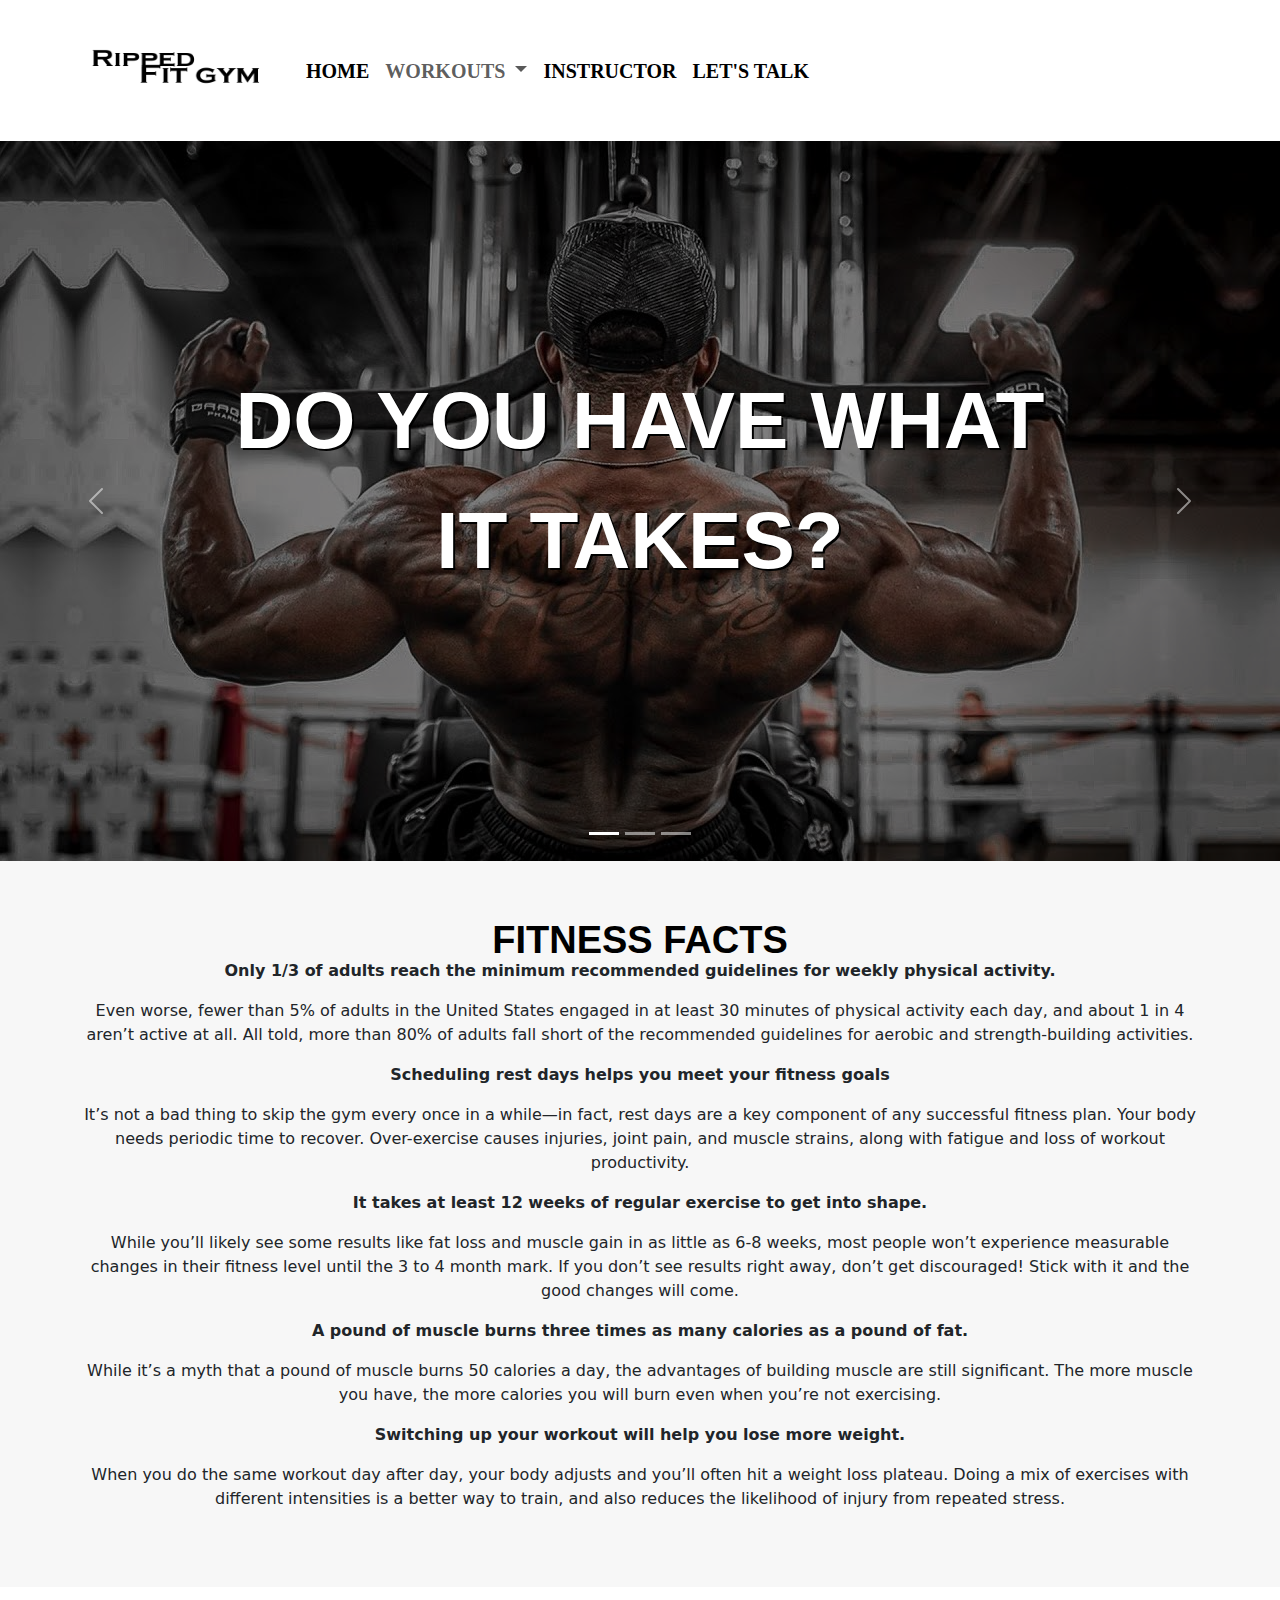
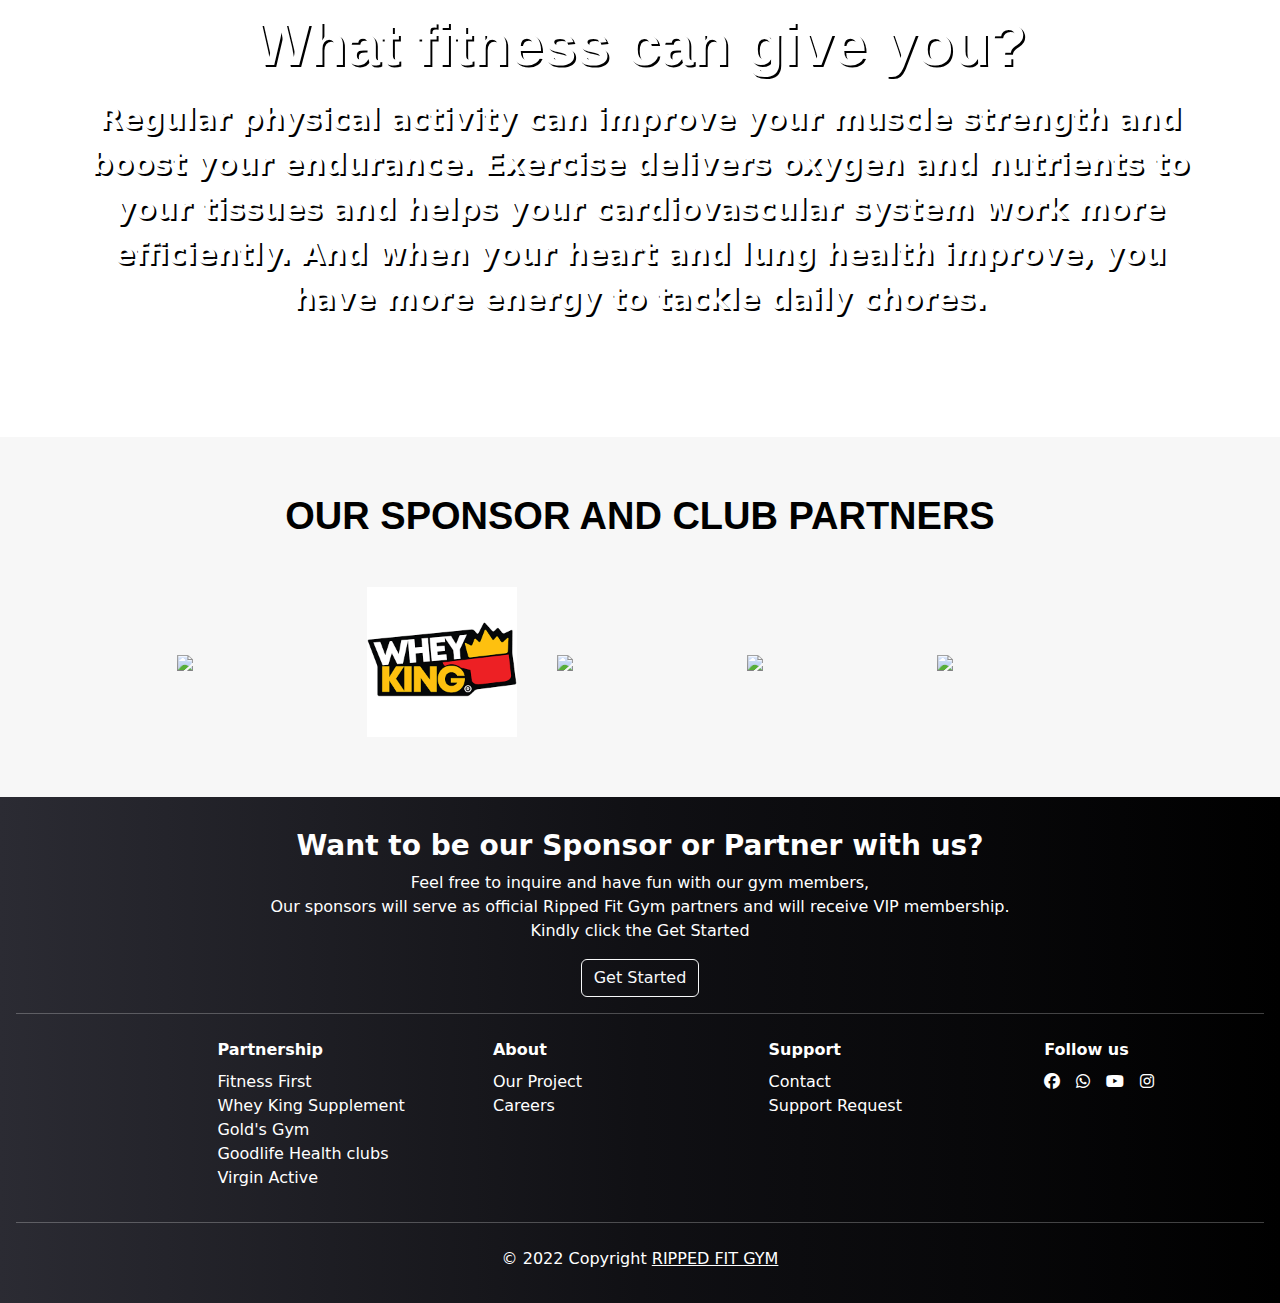
==== index.html @ cadee600 "Project1" ====
<!DOCTYPE html>
<html lang="en">

<head>
  <meta charset="UTF-8">
  <meta http-equiv="X-UA-Compatible" content="IE=edge">
  <meta name="viewport" content="width=device-width, initial-scale=1.0">
  <link rel="stylesheet" type="text/css" href="style.css">
  <title>Project 1</title>
  <link href="https://cdn.jsdelivr.net/npm/bootstrap@5.0.2/dist/css/bootstrap.min.css" rel="stylesheet"
    integrity="sha384-EVSTQN3/azprG1Anm3QDgpJLIm9Nao0Yz1ztcQTwFspd3yD65VohhpuuCOmLASjC" crossorigin="anonymous">
  <link href="https://fonts.googleapis.com/css2?family=Poppins:wght@300&display=swap" rel="stylesheet">
  <link rel="stylesheet" href="https://cdn.jsdelivr.net/npm/bootstrap@5.1.3/dist/css/bootstrap.min.css">
  <link rel="stylesheet" href="https://cdnjs.cloudflare.com/ajax/libs/font-awesome/6.1.1/css/all.min.css">
</head>

<body>
  <!-- Nav Bar -->
  <nav class="navbar navbar-expand-lg navbar-light shadow-5-strong">
    <div class="container">
      <a class="navbar-brand" href="index.html">
        <img src="logo2.png" alt="Rfglogo" style="width: 200px; height:115px">
      </a>
      <button class="navbar-toggler" type="button" data-bs-toggle="collapse" data-bs-target="#navbarSupportedContent"
        aria-controls="navbarSupportedContent" aria-expanded="false" aria-label="Toggle navigation">
        <span class="navbar-toggler-icon"></span>
      </button>
      <div class="collapse navbar-collapse" id="navbarSupportedContent">
        <ul class="navbar-nav me-auto mb-2 mb-lg-0">
          <li class="nav-item">
            <a class="nav-link active" aria-current="page" href="index.html">HOME</a>
          </li>
          <li class="nav-item dropdown">
            <a class="nav-link dropdown-toggle" href="#" id="navbarDropdown" role="button" data-bs-toggle="dropdown"
              aria-expanded="false">
              WORKOUTS
            </a>
            <ul class="dropdown-menu" aria-labelledby="navbarDropdown">
              <li><a class="dropdown-item" href="chest.html">Chest and Triceps</a></li>
              <li><a class="dropdown-item" href="back.html">Back and Biceps</a></li>
              <li><a class="dropdown-item" href="legs.html">Shoulder and Legs</a></li>
            </ul>
          </li>
          <li class="nav-item">
            <a class="nav-link active" aria-current="page" href="instructor.html">INSTRUCTOR</a>
          </li>
          <li class="nav-item">
            <a class="nav-link active" aria-current="page" href="talk.html">LET'S TALK</a>
          </li>
      </div>
    </div>
  </nav>
  </header>

  <!-- Carousel -->
  <div id="carousel1" class="carousel slide" data-bs-ride="carousel">
    <div class="carousel-indicators">
      <!-- Carousel settings -->
      <button type="button" data-bs-target="#carousel1" data-bs-slide-to="0" class="active" aria-current="true"
        aria-label="Slide 1"></button>
      <button type="button" data-bs-target="#carousel1" data-bs-slide-to="1" aria-label="Slide 2"></button>
      <button type="button" data-bs-target="#carousel1" data-bs-slide-to="2" aria-label="Slide 3"></button>
    </div>
    <!-- 1st slider -->
    <div class="carousel-inner">
      <div class="carousel-item active">
        <img src="slider2.png" class="d-block w-100" alt="image">
        <div class="carousel-caption d-none d-md-block">
          <div class="display">DO YOU HAVE WHAT IT TAKES?</div>
        </div>
      </div>
      <!-- 2nd slider -->
      <div class="carousel-item">
        <img src="https://www.si.com/.image/t_share/MTkyMzk3NjgyNzUxMzE3NTQz/best-gym-memberships_lead.png"
          class="d-block w-100" alt="image-2">
        <div class="carousel-caption d-none d-md-block">
          <div class="display">THE BODY ACHIEVES WHAT THE MIND BELIEVES</div>
        </div>
      </div>
      <!-- 3rd slider-->
      <div class="carousel-item">
        <img
          src="https://image.cnbcfm.com/api/v1/image/105999935-1562097549646sport-stretching-leisure-hobby-woman-strong-exercise-workout-gym-weightlifting_t20_v7r7a7.jpg?v=1594825333&w=1600&h=900"
          class="d-block w-100" alt="image-3">
        <div class="carousel-caption d-none d-md-block">
          <div class="display">WHAT SEEMS IMPOSSIBLE TODAY WILL ONE DAY BECOME YOUR WARM-UP</div>
        </div>
      </div>
    </div>
    <!-- slider control -->
    <button class="carousel-control-prev" type="button" data-bs-target="#carousel1" data-bs-slide="prev">
      <span class="carousel-control-prev-icon" aria-hidden="true"></span>
      <span class="visually-hidden">Previous</span>
    </button>
    <button class="carousel-control-next" type="button" data-bs-target="#carousel1" data-bs-slide="next">
      <span class="carousel-control-next-icon" aria-hidden="true"></span>
      <span class="visually-hidden">Next</span>
    </button>
  </div>

  <!-- info -->
  <div class="simplebox-grey text-center">
    <div class="container">
      <div class="aboutheadline">Fitness Facts</div>
      <p class="facts">Only 1/3 of adults reach the minimum recommended guidelines for weekly physical activity. </p>
      <p>Even worse, fewer than 5% of adults in the United States engaged in at least 30 minutes of physical activity
        each day, and about 1 in 4 aren’t active at all. All told, more than 80% of adults fall short of the recommended
        guidelines for aerobic and strength-building activities.</p>
      <p class="facts">Scheduling rest days helps you meet your fitness goals </p>
      <p>It’s not a bad thing to skip the gym every once in a while—in fact, rest days are a key component of any
        successful fitness plan. Your body needs periodic time to recover. Over-exercise causes injuries, joint pain,
        and muscle strains, along with fatigue and loss of workout productivity.</p>
      <p class="facts">It takes at least 12 weeks of regular exercise to get into shape. </p>
      <p>While you’ll likely see some results like fat loss and muscle gain in as little as 6-8 weeks, most people won’t
        experience measurable changes in their fitness level until the 3 to 4 month mark. If you don’t see results right
        away, don’t get discouraged! Stick with it and the good changes will come.</p>
      <p class="facts">A pound of muscle burns three times as many calories as a pound of fat. </p>
      <p>While it’s a myth that a pound of muscle burns 50 calories a day, the advantages of building muscle are still
        significant. The more muscle you have, the more calories you will burn even when you’re not exercising.</p>
      <p class="facts">Switching up your workout will help you lose more weight.</p>
      <p>When you do the same workout day after day, your body adjusts and you’ll often hit a weight loss plateau. Doing
        a mix of exercises with different intensities is a better way to train, and also reduces the likelihood of
        injury from repeated stress.</p>
    </div>
  </div>
  <div class="fitness text-center">
    <div class="container">
      <div class="headline">
        <span class="headline_text text-white">What fitness can give you?</span>
      </div>
      <br>
      <p class="headline_subtext text-white">Regular physical activity can improve your muscle strength and boost your
        endurance.
        Exercise
        delivers oxygen and nutrients to your tissues and helps your cardiovascular system work more efficiently. And
        when your heart and lung health improve, you have more energy to tackle daily chores.</p>
    </div>
  </div>
  </div>

  <!-- Sponsors -->
  <div class="simplebox-grey">
    <div class="container">
      <div class="aboutheadline text-center mb-1 pb-5">OUR SPONSOR AND CLUB PARTNERS</div>
      <d class="row d-flex justify-content-center align-items-center">
        <div class="col-6 col-md-2 logo-img">
          <img src="https://www.lesmills.com.au/sites/default/files/2021-07/fitness-first-malaysia-official-logo.png"
            width="150" data-orientation="portrait">
        </div>
        <div class="col-6 col-md-2 logo-img">
          <img
            src="[data-uri]"
            width="150" data-orientation="landscape">
        </div>
        <div class="col-6 col-md-2 logo-img">
          <img src="https://www.lesmills.com.au/sites/default/files/2021-07/Gold%27s%20Gym.png" width="100"
            data-orientation="square">
        </div>
        <div class="col-6 col-md-2 logo-img">
          <img src="https://www.lesmills.com.au/sites/default/files/2021-07/Good%20Life%20Health%20Clubs.png"
            width="150" data-orientation="landscape">
        </div>
        <div class="col-6 col-md-2 logo-img">
          <img src="https://www.lesmills.com.au/sites/default/files/2021-07/Virgin_Active.svg_.png" width="150"
            data-orientation="landscape">
        </div>
    </div>
  </div>
  </div>
  </div>

  <!-- Footer -->
  <div class="container-fluid  text-white p-3" style=" Roboto Condensed , Helvetica, sans-serif background: #0f0c29;
  background: linear-gradient(to right, #2b2b33, #101014, #000000);">

<div class="mt-3 ">
  <h3 class="text-center fw-bold">Want to be our Sponsor or Partner with us?</h3>
  <p class="text-center">Feel free to inquire and have fun with our gym members,<br>Our sponsors will serve as
      official Ripped Fit Gym partners and will receive VIP membership. <br>
      Kindly click the Get Started</p>
  <center><a class="btn btn-outline-light" href="talk.html" role="button">Get Started</a></center>
  <hr>
</div>

    <div class="row justify-content-around text-center text-md-start">

      <div class="col-md-1 text-center">
      </div>
      <div class="col-md-2">
        <ul class="list-unstyled">
          <li class="fw-bold my-2">Partnership</li>
          <li> <a href="#" class="text-decoration-none text-white">Fitness First</a> </li>
          <li> <a href="#" class="text-decoration-none text-white">Whey King Supplement</a> </li>
          <li> <a href="#" class="text-decoration-none text-white">Gold's Gym</a> </li>
          <li> <a href="#" class="text-decoration-none text-white">Goodlife Health clubs</a> </li>
          <li> <a href="#" class="text-decoration-none text-white">Virgin Active</a></li>
        </ul>
      </div>
      <div class="col-md-2">
        <ul class="list-unstyled">
          <li class="fw-bold my-2">About</li>
          <li> <a href="#" class="text-decoration-none text-white">Our Project</a> </li>
          <li> <a href="#" class="text-decoration-none text-white">Careers</a> </li>

        </ul>
      </div>
      <div class="col-md-2">
        <ul class="list-unstyled">
          <li class="fw-bold my-2">Support</li>
          <li> <a href="#" class="text-decoration-none text-white">Contact</a> </li>
          <li> <a href="#" class="text-decoration-none text-white">Support Request</a> </li>
        </ul>
      </div>
      <div class="col-md-2">
        <li class="fw-bold my-2 list-unstyled">Follow us</li>
        <ul class="list-unstyled d-flex justify-content-center justify-content-md-start">
          <li><a href="https://www.facebook.com" class="text-white"><i class="fa-brands fa-facebook me-2 fa-1x"></i></a>
          </li>
          <li><a href="https://www.web.whatsapp.com" class="text-white"><i
                class="fa-brands fa-whatsapp mx-2 fa-1x"></i></a></li>
          <li><a href="https://www.youtube.com" class="text-white"><i class="fa-brands fa-youtube mx-2 fa-1x"></i></a>
          </li>
          <li><a href="https://www.instagram.com" class="text-white"><i
                class="fa-brands fa-instagram mx-2 fa-1x"></i></a></li>
        </ul>
      </div>
    </div>
    <hr>
    <div class="row">
      <div class="col-md-12 text-center pt-2">
        <p>&copy; 2022 Copyright <a href="index.html" class="text-white">RIPPED FIT GYM</a></p>
      </div>
    </div>
  </div>


  <script src="https://cdn.jsdelivr.net/npm/@popperjs/core@2.9.2/dist/umd/popper.min.js" integrity="sha384-IQsoLXl5PILFhosVNubq5LC7Qb9DXgDA9i+tQ8Zj3iwWAwPtgFTxbJ8NT4GN1R8p" crossorigin="anonymous"></script>
<script src="https://cdn.jsdelivr.net/npm/bootstrap@5.0.2/dist/js/bootstrap.min.js" integrity="sha384-cVKIPhGWiC2Al4u+LWgxfKTRIcfu0JTxR+EQDz/bgldoEyl4H0zUF0QKbrJ0EcQF" crossorigin="anonymous"></script>
</body>

</html>
---- style.css ----
.nav-item {
    font-family: Copperplate, Copperplate Gothic Light, fantasy;
    font-weight: bold;
    font-size: 20px;
    text-shadow: 2px 2px #ffffff;
}

.nav-link:hover {
    border-bottom: 2px solid black;
}

.carousel-item::before {
    content: "";
    display: block;
    position: absolute;
    top: 0;
    left: 0;
    bottom: 0;
    right: 0;
    background: black;
    opacity: 0.5;
}

.carousel-caption {
    top: 200px;
    font-family: 'Roboto Condensed', Helvetica, sans-serif;
    text-shadow: 2px 2px #000000;

}

.dropdown-menu a:hover {
    background-color: #000000;
    color: #fff;
}

.display {
    font-size: 80px;
    font-weight: bold;
    font-family: 'Roboto Condensed', Helvetica, sans-serif;
}

.aboutheadline {
    font-size: 38px;
    font-weight: bolder;
    line-height: 1;
    font-family: 'Roboto Condensed', Helvetica, sans-serif;
    text-transform: uppercase;
    letter-spacing: 0px;
    color: #000000;
}

.aboutus {
    background: url(https://wallpapercave.com/wp/wp4659358.jpg) no-repeat center center;
    background-size: cover;
    padding: 250px 0px 100px 0;
    padding-top: 40px;
}

.chestbg {
    background: url(https://i0.wp.com/www.strengthlog.com/wp-content/uploads/2021/09/Chest-and-triceps-workout.jpg?resize=1536%2C864&ssl=1) no-repeat center center;
    background-size: cover;
    padding: 250px 0px 100px 0;
    padding-top: 40px;
}

.main_text {
    margin-top: 5%;
    font-weight: bolder;
    font-size: 100px;
    text-shadow: 2px 2px #000000;
}

.backbg {
    background: url(https://i0.wp.com/www.strengthlog.com/wp-content/uploads/2022/08/back-and-biceps-workout.jpg?w=1000&ssl=1) no-repeat center center;
    background-size: cover;
    padding: 250px 0px 100px 0;
    padding-top: 40px;
}

.shoulderbg {
    background: url(https://www.trainheroic.com/wp-content/uploads/2022/09/AdobeStock_142135317-TH.jpg) no-repeat center center;
    background-size: cover;
    padding: 250px 0px 100px 0;
    padding-top: 40px;
}

.instructorbg {
    background: url(https://images.theconversation.com/files/339674/original/file-20200604-130929-iutdtd.jpg?ixlib=rb-1.1.0&rect=49%2C622%2C5472%2C2736&q=45&auto=format&w=1356&h=668&fit=crop) no-repeat center center;
    background-size: cover;
    padding: 250px 0px 100px 0;
    padding-top: 40px;
}

.aboutus_text {
    margin-top: 5%;
    font-weight: bolder;
    font-size: 70px;
    text-shadow: 2px 2px #000000;
}

.aboutus_subtext {
    font-size: 30px;
    font-weight: bold;
    text-shadow: 2px 2px #000000;
}

.simplebox {
    padding: 70px 0 50px 0;
    text-align: center;
}

.box-header {
    font-size: 28px;
    line-height: 30px;
    font-weight: bold;
    text-transform: uppercase;
    font-family: 'Roboto Condensed', Helvetica, sans-serif;
}

@media only screen and (max-width: 768px) {
    .box-header {
        padding-top: 20px;
    }

    .image {
        width: 100%;
        height: auto;
    }

    .main_text {
        font-size: 65px;
    }

}

@media only screen and (max-width: 375px) {
    .image {
        width: 100%;
        height: auto;
    }

}


.divider-right {
    border-left: 1px solid #cecece;
    margin-left: 0px;
}


p {
    margin-top: 0;
    margin-bottom: 1rem;
}

.facts {
    font-weight: bold;
}

.fitness {
    background: url(https://wallpaper.dog/large/5561229.jpg) no-repeat center center;
    background-size: cover;
    padding: 150px 0px 100px 0;
    padding-top: 40px;
}

.headline_text {
    font-weight: bolder;
    font-size: 60px;
    text-shadow: 2px 2px #000000;
}

.headline_subtext {
    font-size: 30px;
    font-weight: bold;
    text-shadow: 2px 2px #000000;
}

span {
    font-family: 'Roboto Condensed', Helvetica, sans-serif;
    font-weight: bold;
    font-size: 36px;
    line-height: 36px;
}

.text-center {
    text-align: center !important;
}

.simplebox-grey {
    padding: 60px 0 60px 0px;
    background-color: #f7f7f7;
}

.footer {
    position: relative;
    padding-top: 1em;
}

.footer .social-media .footer-list {
    position: relative;
    margin: 0 0 1.5em 0;
    display: inline-block;
    list-style: none;
}

.footer .social-media .footer-list li {
    float: left;
    margin-right: 2em;
}

.footer .social-media .footer-list li a {
    position: relative;
    font-size: 2em;
    font-weight: 500;
    color: black;
}
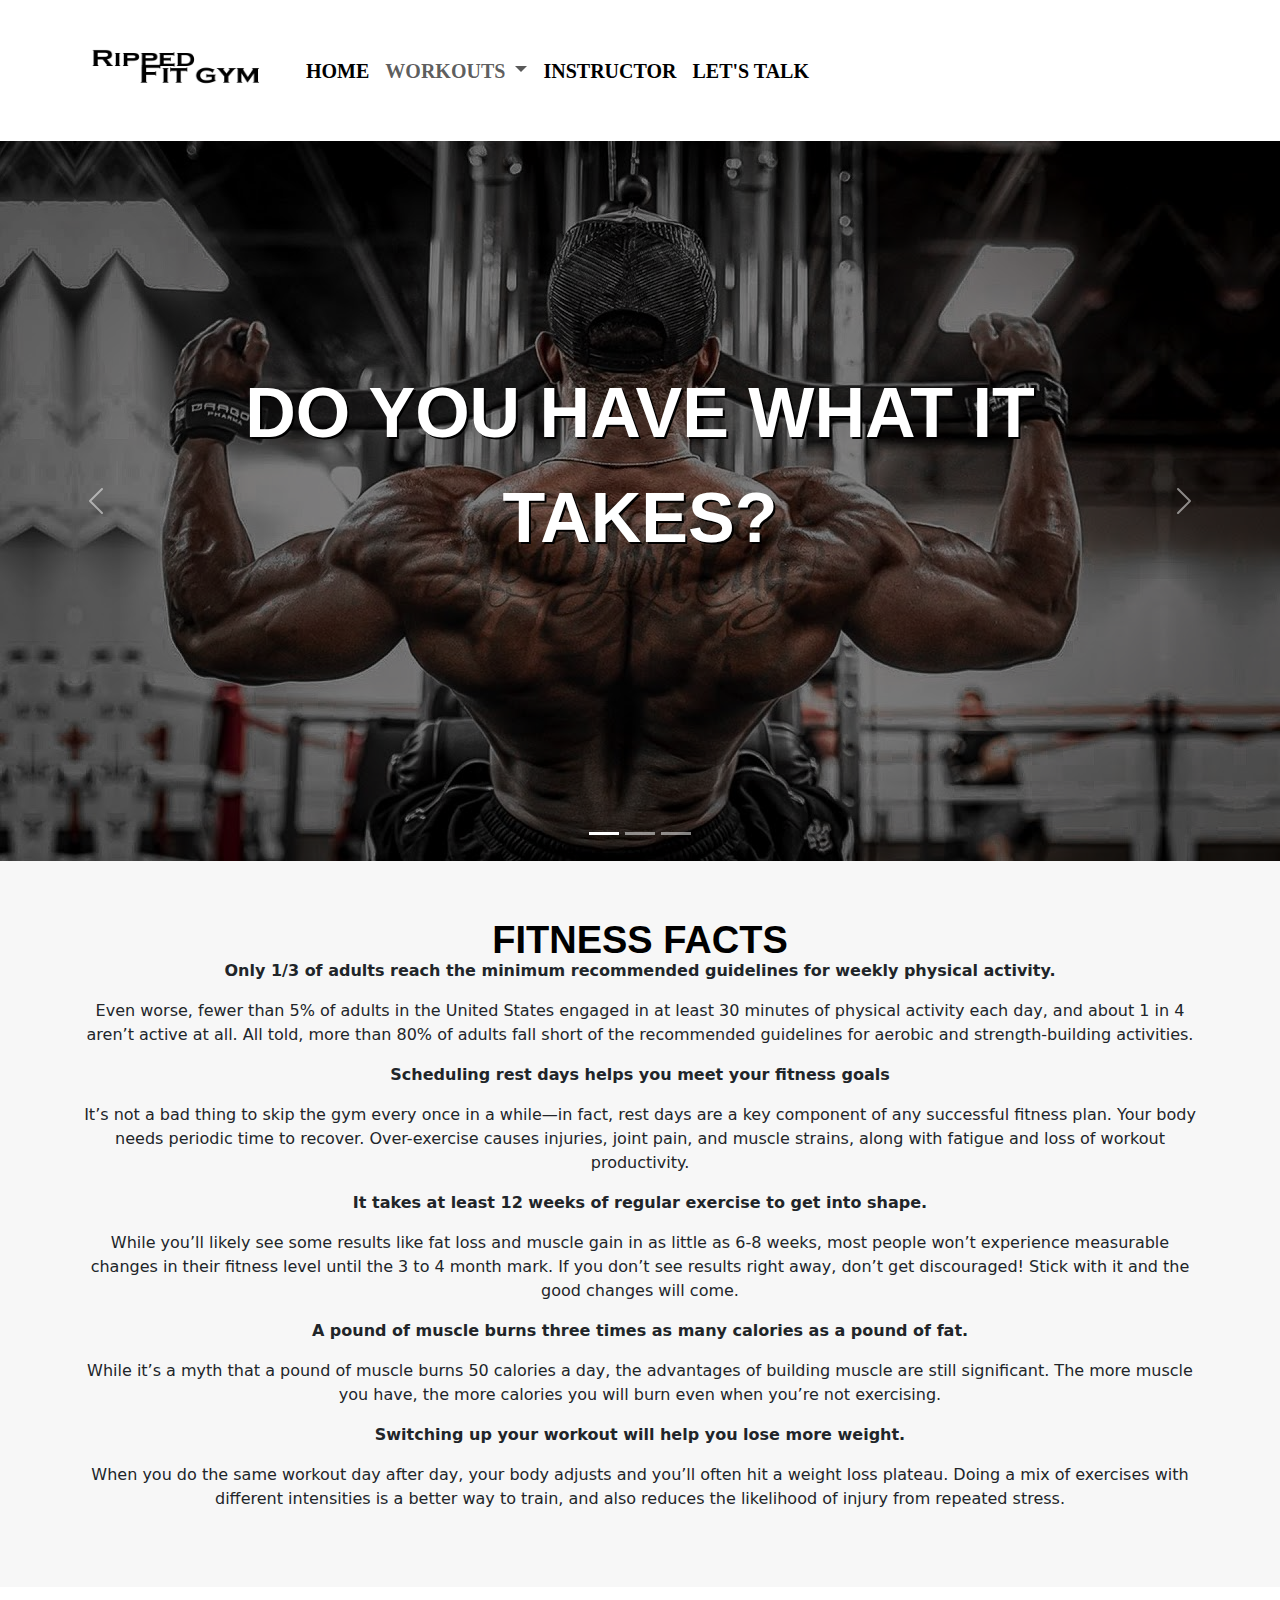
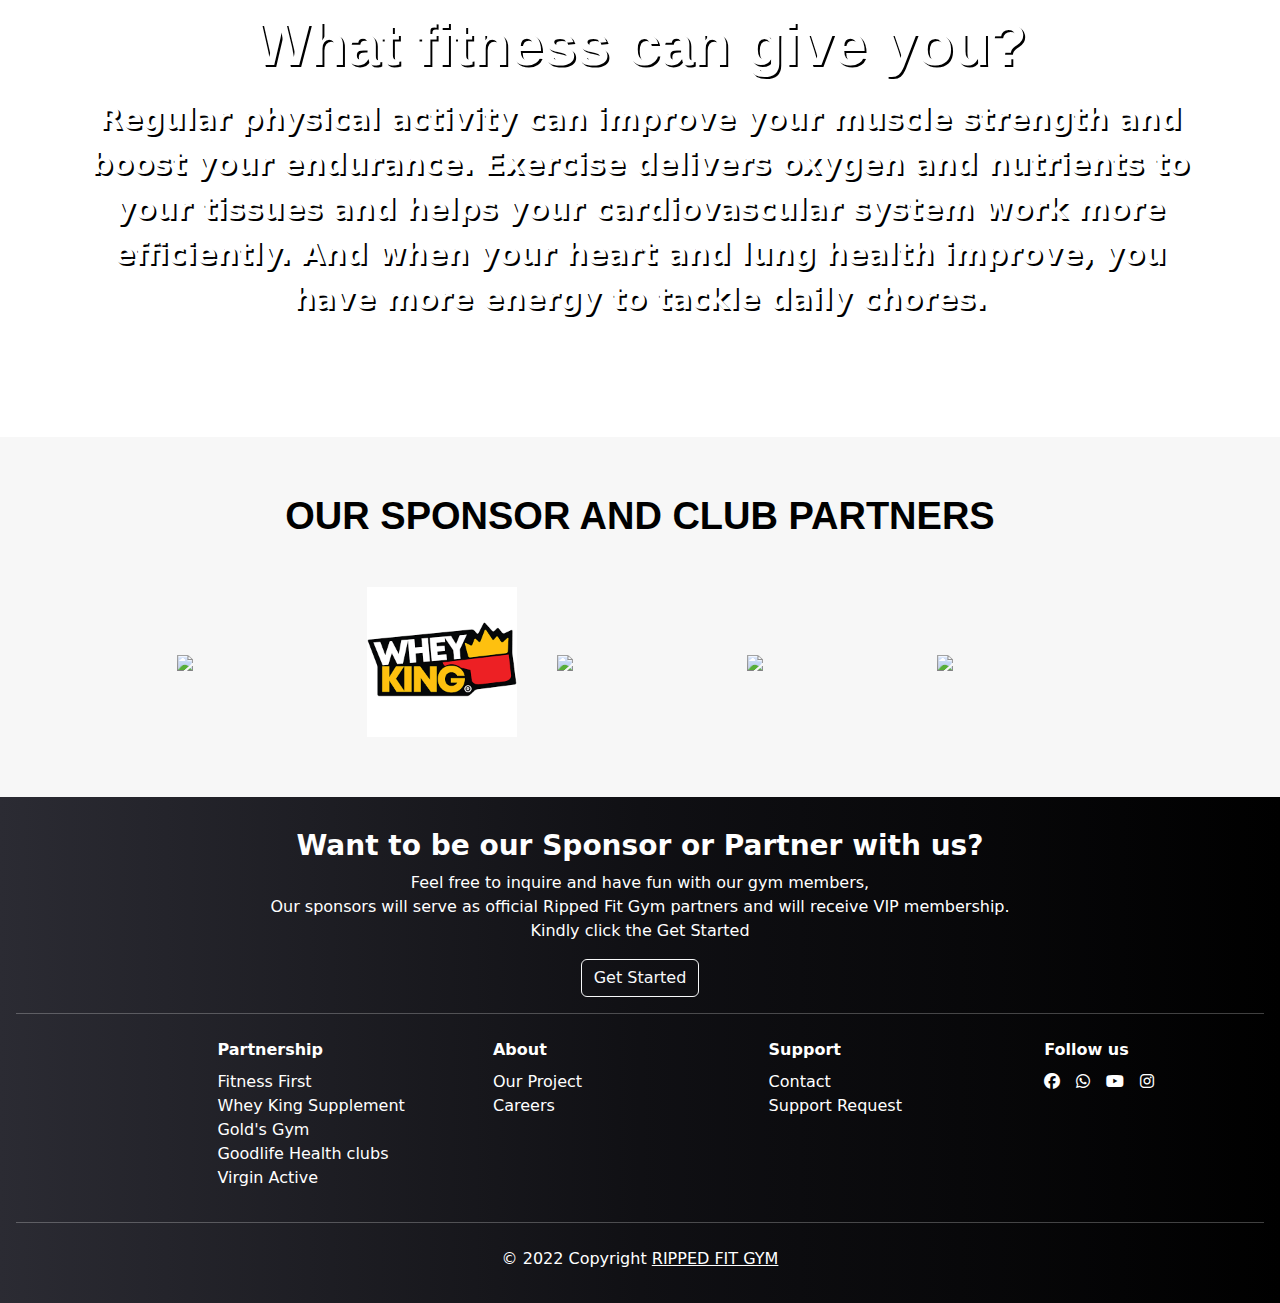
==== commit df4aaeb7: "trial push" ====
--- a/index.html
+++ b/index.html
@@ -170,7 +170,7 @@
   </div>
 
   <!-- Footer -->
-  <div class="container-fluid  text-white p-3" style=" Roboto Condensed , Helvetica, sans-serif background: #0f0c29;
+  <div class="container-fluid  text-white p-3" style=" Roboto, Condensed, Helvetica, sans-serif background: #0f0c29;
   background: linear-gradient(to right, #2b2b33, #101014, #000000);">
 
 <div class="mt-3 ">
--- a/style.css
+++ b/style.css
@@ -34,7 +34,7 @@
 }
 
 .display {
-    font-size: 80px;
+    font-size: 70px;
     font-weight: bold;
     font-family: 'Roboto Condensed', Helvetica, sans-serif;
 }
@@ -129,6 +129,10 @@
 
     .main_text {
         font-size: 65px;
+    }
+    .display {
+        margin-top: -165px;
+        font-size: 45px;
     }
 
 }
@@ -214,4 +218,4 @@
     font-size: 2em;
     font-weight: 500;
     color: black;
-}+}
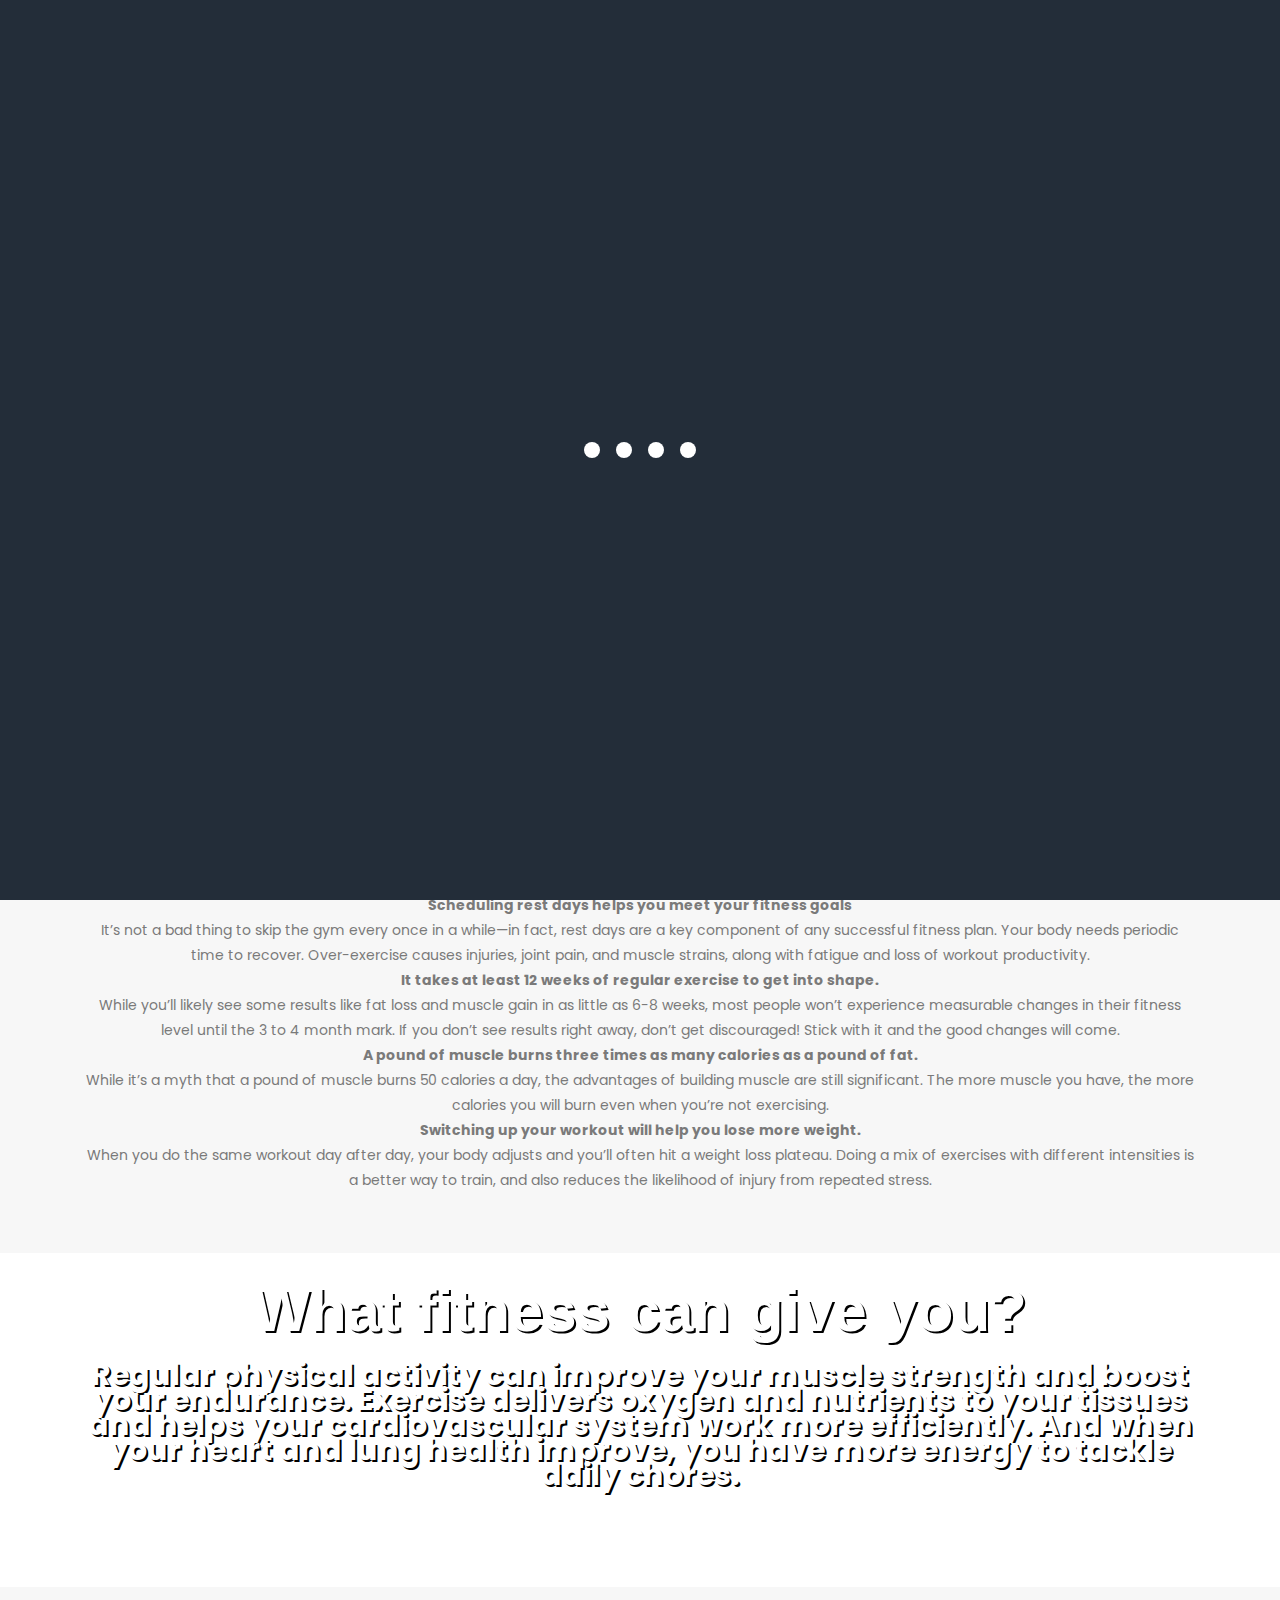
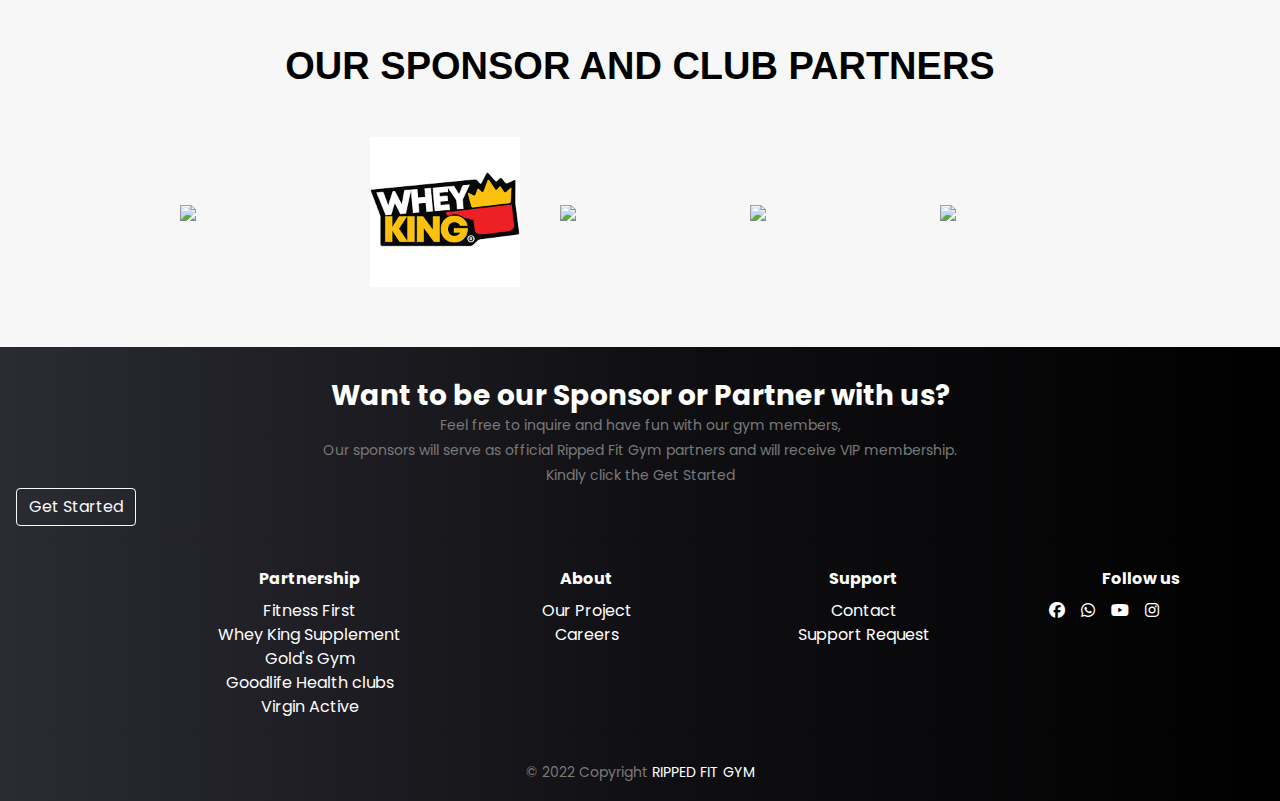
==== commit 0d6df69f: "commit" ====
--- a/index.html
+++ b/index.html
@@ -12,45 +12,69 @@
   <link href="https://fonts.googleapis.com/css2?family=Poppins:wght@300&display=swap" rel="stylesheet">
   <link rel="stylesheet" href="https://cdn.jsdelivr.net/npm/bootstrap@5.1.3/dist/css/bootstrap.min.css">
   <link rel="stylesheet" href="https://cdnjs.cloudflare.com/ajax/libs/font-awesome/6.1.1/css/all.min.css">
+  <link
+    href="https://fonts.googleapis.com/css?family=Poppins:100,100i,200,200i,300,300i,400,400i,500,500i,600,600i,700,700i,800,800i,900,900i&display=swap"
+    rel="stylesheet">
+  <link rel="stylesheet" href="https://cdn.jsdelivr.net/npm/bootstrap@5.1.3/dist/css/bootstrap.min.css">
+
+  <link rel="stylesheet" type="text/css" href="assets/css/bootstrap.min.css">
+  <link rel="stylesheet" type="text/css" href="assets/css/font-awesome.css">
+  <link rel="stylesheet" href="assets/css/rippedfitgym.css">
+
+
 </head>
 
 <body>
-  <!-- Nav Bar -->
-  <nav class="navbar navbar-expand-lg navbar-light shadow-5-strong">
-    <div class="container">
-      <a class="navbar-brand" href="index.html">
-        <img src="logo2.png" alt="Rfglogo" style="width: 200px; height:115px">
-      </a>
-      <button class="navbar-toggler" type="button" data-bs-toggle="collapse" data-bs-target="#navbarSupportedContent"
-        aria-controls="navbarSupportedContent" aria-expanded="false" aria-label="Toggle navigation">
-        <span class="navbar-toggler-icon"></span>
-      </button>
-      <div class="collapse navbar-collapse" id="navbarSupportedContent">
-        <ul class="navbar-nav me-auto mb-2 mb-lg-0">
-          <li class="nav-item">
-            <a class="nav-link active" aria-current="page" href="index.html">HOME</a>
-          </li>
-          <li class="nav-item dropdown">
-            <a class="nav-link dropdown-toggle" href="#" id="navbarDropdown" role="button" data-bs-toggle="dropdown"
-              aria-expanded="false">
-              WORKOUTS
+  <div id="js-preloader" class="js-preloader">
+    <div class="preloader-inner">
+      <span class="dot"></span>
+      <div class="dots">
+        <span></span>
+        <span></span>
+        <span></span>
+      </div>
+    </div>
+  </div>
+
+  <header class="header-area header-sticky">
+    <div class="container">
+      <div class="row">
+        <div class="col-12">
+          <nav class="main-nav">
+            <!-- ***** Logo Start ***** -->
+            <a class="navbar-brand" href="index.html">
+              <img src="logo2.png" alt="Rfglogo" style="width: 200px; height:115px">
             </a>
-            <ul class="dropdown-menu" aria-labelledby="navbarDropdown">
-              <li><a class="dropdown-item" href="chest.html">Chest and Triceps</a></li>
-              <li><a class="dropdown-item" href="back.html">Back and Biceps</a></li>
-              <li><a class="dropdown-item" href="legs.html">Shoulder and Legs</a></li>
+            <!-- ***** Logo End ***** -->
+            <!-- ***** Menu Start ***** -->
+            <ul class="nav">
+              <li class="scroll-to-section"><a href="index.html" class="active">Home</a></li>
+              <li class="scroll-to-section"><a href="#features">About</a></li>
+              <li class="nav-item dropdown">
+                <a class="nav-link dropdown-toggle" href="#" id="navbarDropdown" role="button" data-bs-toggle="dropdown"
+                  aria-expanded="false">
+                  WORKOUTS
+                </a>
+                <ul class="dropdown-menu" aria-labelledby="navbarDropdown">
+                  <li><a class="dropdown-item" href="chest.html">Chest and Triceps</a></li>
+                  <li><a class="dropdown-item" href="back.html">Back and Biceps</a></li>
+                  <li><a class="dropdown-item" href="legs.html">Shoulder and Legs</a></li>
+                </ul>
+              </li>
+              <li class="scroll-to-section"><a href="instructor.html">INSTRUCTOR</a></li>
+              <li class="scroll-to-section"><a href="talk.html">LET'S TALK</a></li>
+              <li class="main-button"><a href="signin.html">Sign In</a></li>
             </ul>
-          </li>
-          <li class="nav-item">
-            <a class="nav-link active" aria-current="page" href="instructor.html">INSTRUCTOR</a>
-          </li>
-          <li class="nav-item">
-            <a class="nav-link active" aria-current="page" href="talk.html">LET'S TALK</a>
-          </li>
-      </div>
-    </div>
-  </nav>
+            <a class='menu-trigger'>
+              <span>Menu</span>
+            </a>
+            <!-- ***** Menu End ***** -->
+          </nav>
+        </div>
+      </div>
+    </div>
   </header>
+
 
   <!-- Carousel -->
   <div id="carousel1" class="carousel slide" data-bs-ride="carousel">
@@ -173,14 +197,14 @@
   <div class="container-fluid  text-white p-3" style=" Roboto, Condensed, Helvetica, sans-serif background: #0f0c29;
   background: linear-gradient(to right, #2b2b33, #101014, #000000);">
 
-<div class="mt-3 ">
-  <h3 class="text-center fw-bold">Want to be our Sponsor or Partner with us?</h3>
-  <p class="text-center">Feel free to inquire and have fun with our gym members,<br>Our sponsors will serve as
-      official Ripped Fit Gym partners and will receive VIP membership. <br>
-      Kindly click the Get Started</p>
-  <center><a class="btn btn-outline-light" href="talk.html" role="button">Get Started</a></center>
-  <hr>
-</div>
+    <div class="mt-3 ">
+      <h3 class="text-center fw-bold">Want to be our Sponsor or Partner with us?</h3>
+      <p class="text-center">Feel free to inquire and have fun with our gym members,<br>Our sponsors will serve as
+        official Ripped Fit Gym partners and will receive VIP membership. <br>
+        Kindly click the Get Started</p>
+      <a class="btn btn-outline-light" href="talk.html" role="button">Get Started</a>
+      <hr>
+    </div>
 
     <div class="row justify-content-around text-center text-md-start">
 
@@ -233,9 +257,27 @@
     </div>
   </div>
 
-
-  <script src="https://cdn.jsdelivr.net/npm/@popperjs/core@2.9.2/dist/umd/popper.min.js" integrity="sha384-IQsoLXl5PILFhosVNubq5LC7Qb9DXgDA9i+tQ8Zj3iwWAwPtgFTxbJ8NT4GN1R8p" crossorigin="anonymous"></script>
-<script src="https://cdn.jsdelivr.net/npm/bootstrap@5.0.2/dist/js/bootstrap.min.js" integrity="sha384-cVKIPhGWiC2Al4u+LWgxfKTRIcfu0JTxR+EQDz/bgldoEyl4H0zUF0QKbrJ0EcQF" crossorigin="anonymous"></script>
+  <script src="assets/js/jquery-2.1.0.min.js"></script>
+
+  <!-- Bootstrap -->
+  <script src="assets/js/popper.js"></script>
+  <script src="assets/js/bootstrap.min.js"></script>
+
+  <!-- Plugins -->
+  <script src="assets/js/scrollreveal.min.js"></script>
+  <script src="assets/js/jquery.counterup.min.js"></script>
+  <script src="assets/js/imgfix.min.js"></script>
+
+
+  <!-- Global Init -->
+  <script src="assets/js/custom.js"></script>
+
+  <script src="https://cdn.jsdelivr.net/npm/@popperjs/core@2.9.2/dist/umd/popper.min.js"
+    integrity="sha384-IQsoLXl5PILFhosVNubq5LC7Qb9DXgDA9i+tQ8Zj3iwWAwPtgFTxbJ8NT4GN1R8p"
+    crossorigin="anonymous"></script>
+  <script src="https://cdn.jsdelivr.net/npm/bootstrap@5.0.2/dist/js/bootstrap.min.js"
+    integrity="sha384-cVKIPhGWiC2Al4u+LWgxfKTRIcfu0JTxR+EQDz/bgldoEyl4H0zUF0QKbrJ0EcQF"
+    crossorigin="anonymous"></script>
 </body>
 
 </html>--- a/assets/css/rippedfitgym.css
+++ b/assets/css/rippedfitgym.css
@@ -0,0 +1,1249 @@
+/*
+
+TemplateMo 548 Training Studio
+
+https://templatemo.com/tm-548-training-studio
+
+*/
+
+/* ---------------------------------------------
+Table of contents
+------------------------------------------------
+01. font & reset css
+02. reset
+03. global styles
+04. header
+05. banner
+06. features
+07. testimonials
+08. contact
+09. footer
+10. preloader
+11. search
+12. portfolio
+
+--------------------------------------------- */
+/* 
+---------------------------------------------
+font & reset css
+--------------------------------------------- 
+*/
+@import url("https://fonts.googleapis.com/css?family=Poppins:100,100i,200,200i,300,300i,400,400i,500,500i,600,600i,700,700i,800,800i,900,900i");
+/* 
+---------------------------------------------
+reset
+--------------------------------------------- 
+*/
+html, body, div, span, applet, object, iframe, h1, h2, h3, h4, h5, h6, p, blockquote, div
+pre, a, abbr, acronym, address, big, cite, code, del, dfn, em, font, img, ins, kbd, q,
+s, samp, small, strike, strong, sub, sup, tt, var, b, u, i, center, dl, dt, dd, ol, ul, li,
+figure, header, nav, section, article, aside, footer, figcaption {
+  margin: 0;
+  padding: 0;
+  border: 0;
+  outline: 0;
+}
+
+.clearfix:after {
+  content: ".";
+  display: block;
+  clear: both;
+  visibility: hidden;
+  line-height: 0;
+  height: 0;
+}
+
+.clearfix {
+  display: inline-block;
+}
+
+html[xmlns] .clearfix {
+  display: block;
+}
+
+* html .clearfix {
+  height: 1%;
+}
+
+ul, li {
+  padding: 0;
+  margin: 0;
+  list-style: none;
+}
+
+header, nav, section, article, aside, footer, hgroup {
+  display: block;
+}
+
+* {
+  box-sizing: border-box;
+}
+
+html, body {
+  font-family: 'Poppins', sans-serif;
+  font-weight: 400;
+  background-color: #fff;
+  font-size: 16px;
+  -ms-text-size-adjust: 100%;
+  -webkit-font-smoothing: antialiased;
+  -moz-osx-font-smoothing: grayscale;
+}
+
+a {
+  text-decoration: none !important;
+}
+
+h1, h2, h3, h4, h5, h6 {
+  margin-top: 0px;
+  margin-bottom: 0px;
+}
+
+ul {
+  margin-bottom: 0px;
+}
+
+p {
+  font-size: 14px;
+  line-height: 25px;
+  color: #7a7a7a;
+}
+
+/* 
+---------------------------------------------
+global styles
+--------------------------------------------- 
+*/
+html,
+body {
+  background: #fff;
+  font-family: 'Poppins', sans-serif;
+}
+
+::selection {
+  background: #ed563b;
+  color: #fff;
+}
+
+::-moz-selection {
+  background: #ed563b;
+  color: #fff;
+}
+
+@media (max-width: 991px) {
+  html, body {
+    overflow-x: hidden;
+  }
+  .mobile-top-fix {
+    margin-top: 30px;
+    margin-bottom: 0px;
+  }
+  .mobile-bottom-fix {
+    margin-bottom: 30px;
+  }
+  .mobile-bottom-fix-big {
+    margin-bottom: 60px;
+  }
+}
+
+.section-heading {
+  text-align: center;
+  margin-top: 140px;
+  margin-bottom: 80px;
+}
+
+.section-heading h2 {
+  font-size: 28px;
+  font-weight: 800;
+  color: #232d39;
+  text-transform: uppercase;
+  letter-spacing: 0.5px;
+  margin-top: 0px;
+  margin-bottom: 0px;
+}
+
+.section-heading h2 em {
+  font-style: normal;
+  color: #ed563b;
+}
+
+.section-heading img {
+  margin: 20px auto;
+}
+
+.dark-bg h2 {
+  color: #fff;
+}
+
+.dark-bg p {
+  color: #fff;
+}
+
+.main-button a {
+  display: inline-block;
+  font-size: 15px;
+  padding: 12px 20px;
+  background-color: #ed563b;
+  color: #fff;
+  text-align: center;
+  font-weight: 400;
+  text-transform: uppercase;
+  transition: all .3s;
+}
+
+.main-button a:hover {
+  background-color: #f9735b;
+}
+
+
+/* 
+---------------------------------------------
+header
+--------------------------------------------- 
+*/
+
+.background-header {
+  background: rgba(250,250,250,0.99) !important;
+  height: 80px!important;
+  position: fixed!important;
+  top: 0px;
+  left: 0px;
+  right: 0px;
+  box-shadow: 0px 0px 10px rgba(0,0,0,0.15)!important;
+}
+
+.background-header .logo,
+.background-header .main-nav .nav li a {
+  color: #232d39!important;
+}
+
+.background-header .main-nav .nav li:last-child a {
+  color: #fff !important;
+}
+
+.background-header .main-nav .nav li:last-child a:hover {
+  color: #fff!important;
+}
+
+.background-header .main-nav .nav li:hover a {
+  color: #ed563b!important;
+}
+
+.background-header .nav li a.active {
+  color: #ed563b!important;
+}
+
+.header-area {
+  position: absolute;
+  top: 0px;
+  left: 0px;
+  right: 0px;
+  z-index: 100;
+  height: 80px;
+  background: rgba(250,250,250,0.1);
+  -webkit-transition: all .5s ease 0s;
+  -moz-transition: all .5s ease 0s;
+  -o-transition: all .5s ease 0s;
+  transition: all .5s ease 0s;
+}
+
+.header-area .main-nav {
+  min-height: 80px;
+  background: transparent;
+}
+
+.header-area .main-nav .logo {
+  line-height: 80px;
+  color: #fff;
+  font-size: 32px;
+  font-weight: 800;
+  text-transform: uppercase;
+  float: left;
+  -webkit-transition: all 0.3s ease 0s;
+  -moz-transition: all 0.3s ease 0s;
+  -o-transition: all 0.3s ease 0s;
+  transition: all 0.3s ease 0s;
+}
+
+.header-area .main-nav .logo em {
+  font-style: normal;
+  color: #ed563b;
+  font-weight: 900;
+}
+
+.header-area .main-nav .nav {
+  float: right;
+  margin-top: 27px;
+  margin-right: 0px;
+  background-color: transparent;
+  -webkit-transition: all 0.3s ease 0s;
+  -moz-transition: all 0.3s ease 0s;
+  -o-transition: all 0.3s ease 0s;
+  transition: all 0.3s ease 0s;
+  position: relative;
+  z-index: 999;
+}
+
+.header-area .main-nav .nav li {
+  padding-left: 20px;
+  padding-right: 20px;
+}
+
+.header-area .main-nav .nav li a {
+  display: block;
+  font-weight: 500;
+  font-size: 13px;
+  color: #7a7a7a;
+  text-transform: uppercase;
+  -webkit-transition: all 0.3s ease 0s;
+  -moz-transition: all 0.3s ease 0s;
+  -o-transition: all 0.3s ease 0s;
+  transition: all 0.3s ease 0s;
+  height: 40px;
+  line-height: 40px;
+  border: transparent;
+  letter-spacing: 1px;
+}
+
+.header-area .main-nav .nav li a {
+  color: #fff;
+}
+
+.header-area .main-nav .nav li:last-child a {
+  display: inline-block;
+  font-size: 13px;
+  padding: 11px 17px;
+  background-color: #ed563b;
+  color: #fff;
+  text-align: center;
+  font-weight: 400;
+  letter-spacing: 0px;
+  text-transform: uppercase;
+  transition: all .3s;
+  height: auto;
+  line-height: 20px;
+}
+
+.header-area .main-nav .nav li:last-child a:hover {
+  background-color: #f9735b;
+  opacity: 1;
+}
+
+.header-area .main-nav .nav li:hover a,
+.header-area .main-nav .nav li a.active {
+  color: #ed563b!important;
+  opacity: 1;
+}
+
+.background-header .main-nav .nav li:hover a,
+.background-header .main-nav .nav li a.active {
+  color: #ed563b!important;
+  opacity: 1;
+}
+
+.header-area .main-nav .menu-trigger {
+  cursor: pointer;
+  display: block;
+  position: absolute;
+  top: 23px;
+  width: 32px;
+  height: 40px;
+  text-indent: -9999em;
+  z-index: 99;
+  right: 40px;
+  display: none;
+}
+
+.header-area .main-nav .menu-trigger span,
+.header-area .main-nav .menu-trigger span:before,
+.header-area .main-nav .menu-trigger span:after {
+  -moz-transition: all 0.4s;
+  -o-transition: all 0.4s;
+  -webkit-transition: all 0.4s;
+  transition: all 0.4s;
+  background-color: #1e1e1e;
+  display: block;
+  position: absolute;
+  width: 30px;
+  height: 2px;
+  left: 0;
+}
+
+.background-header .main-nav .menu-trigger span,
+.background-header .main-nav .menu-trigger span:before,
+.background-header .main-nav .menu-trigger span:after {
+  background-color: #1e1e1e;
+}
+
+.header-area .main-nav .menu-trigger span:before,
+.header-area .main-nav .menu-trigger span:after {
+  -moz-transition: all 0.4s;
+  -o-transition: all 0.4s;
+  -webkit-transition: all 0.4s;
+  transition: all 0.4s;
+  background-color: #1e1e1e;
+  display: block;
+  position: absolute;
+  width: 30px;
+  height: 2px;
+  left: 0;
+  width: 75%;
+}
+
+.background-header .main-nav .menu-trigger span:before,
+.background-header .main-nav .menu-trigger span:after {
+  background-color: #1e1e1e;
+}
+
+.header-area .main-nav .menu-trigger span:before,
+.header-area .main-nav .menu-trigger span:after {
+  content: "";
+}
+
+.header-area .main-nav .menu-trigger span {
+  top: 16px;
+}
+
+.header-area .main-nav .menu-trigger span:before {
+  -moz-transform-origin: 33% 100%;
+  -ms-transform-origin: 33% 100%;
+  -webkit-transform-origin: 33% 100%;
+  transform-origin: 33% 100%;
+  top: -10px;
+  z-index: 10;
+}
+
+.header-area .main-nav .menu-trigger span:after {
+  -moz-transform-origin: 33% 0;
+  -ms-transform-origin: 33% 0;
+  -webkit-transform-origin: 33% 0;
+  transform-origin: 33% 0;
+  top: 10px;
+}
+
+.header-area .main-nav .menu-trigger.active span,
+.header-area .main-nav .menu-trigger.active span:before,
+.header-area .main-nav .menu-trigger.active span:after {
+  background-color: transparent;
+  width: 100%;
+}
+
+.header-area .main-nav .menu-trigger.active span:before {
+  -moz-transform: translateY(6px) translateX(1px) rotate(45deg);
+  -ms-transform: translateY(6px) translateX(1px) rotate(45deg);
+  -webkit-transform: translateY(6px) translateX(1px) rotate(45deg);
+  transform: translateY(6px) translateX(1px) rotate(45deg);
+  background-color: #1e1e1e;
+}
+
+.background-header .main-nav .menu-trigger.active span:before {
+  background-color: #1e1e1e;
+}
+
+.header-area .main-nav .menu-trigger.active span:after {
+  -moz-transform: translateY(-6px) translateX(1px) rotate(-45deg);
+  -ms-transform: translateY(-6px) translateX(1px) rotate(-45deg);
+  -webkit-transform: translateY(-6px) translateX(1px) rotate(-45deg);
+  transform: translateY(-6px) translateX(1px) rotate(-45deg);
+  background-color: #1e1e1e;
+}
+
+.background-header .main-nav .menu-trigger.active span:after {
+  background-color: #1e1e1e;
+}
+
+.header-area.header-sticky {
+  min-height: 80px;
+}
+
+.header-area.header-sticky .nav {
+  margin-top: 20px !important;
+}
+
+.header-area.header-sticky .nav li a.active {
+  color: #ed563b;
+}
+
+@media (max-width: 1200px) {
+  .header-area .main-nav .nav li {
+    padding-left: 12px;
+    padding-right: 12px;
+  }
+  .header-area .main-nav:before {
+    display: none;
+  }
+}
+
+@media (max-width: 767px) {
+  .header-area .main-nav .logo {
+    color: #1e1e1e;
+  }
+  .header-area.header-sticky .nav li a:hover,
+  .header-area.header-sticky .nav li a.active {
+    color: #ed563b!important;
+    opacity: 1;
+  }
+  .header-area {
+    background-color: #f7f7f7;
+    padding: 0px 15px;
+    height: 80px;
+    box-shadow: none;
+    text-align: center;
+  }
+  .header-area .container {
+    padding: 0px;
+  }
+  .header-area .logo {
+    margin-left: 30px;
+  }
+  .header-area .menu-trigger {
+    display: block !important;
+  }
+  .header-area .main-nav {
+    overflow: hidden;
+  }
+  .header-area .main-nav .nav {
+    float: none;
+    width: 100%;
+    display: none;
+    -webkit-transition: all 0s ease 0s;
+    -moz-transition: all 0s ease 0s;
+    -o-transition: all 0s ease 0s;
+    transition: all 0s ease 0s;
+    margin-left: 0px;
+  }
+  .header-area .main-nav .nav li:first-child {
+    border-top: 1px solid #eee;
+  }
+  .header-area .main-nav .nav li:last-child {
+    width: 100%;
+    background-color: #ed563b;
+    color: #fff;
+  }
+  .header-area .main-nav .nav li:last-child a {
+    background-color: #ed563b!important;
+  }
+  .header-area .main-nav .nav li:last-child a:hover,
+  .header-area .main-nav .nav li:last-child:hover a {
+    background-color: #ed563b!important;
+    color: #fff!important;
+  }
+  .header-area.header-sticky .nav {
+    margin-top: 80px !important;
+  }
+  .header-area .main-nav .nav li {
+    width: 100%;
+    background: #fff;
+    border-bottom: 1px solid #eee;
+    padding-left: 0px !important;
+    padding-right: 0px !important;
+  }
+  .header-area .main-nav .nav li a {
+    height: 50px !important;
+    line-height: 50px !important;
+    padding: 0px !important;
+    border: none !important;
+    background: #f7f7f7 !important;
+    color: #232d39 !important;
+  }
+  .header-area .main-nav .nav li:last-child a {
+    color: #fff!important;
+  }
+  .header-area .main-nav .nav li a:hover {
+    background: #eee !important;
+    color: #ed563b!important;
+  }
+  .header-area .main-nav .nav li.submenu ul {
+    position: relative;
+    visibility: inherit;
+    opacity: 1;
+    z-index: 1;
+    transform: translateY(0%);
+    transition-delay: 0s, 0s, 0.3s;
+    top: 0px;
+    width: 100%;
+    box-shadow: none;
+    height: 0px;
+  }
+  .header-area .main-nav .nav li.submenu ul li a {
+    font-size: 12px;
+    font-weight: 400;
+  }
+  .header-area .main-nav .nav li.submenu ul li a:hover:before {
+    width: 0px;
+  }
+  .header-area .main-nav .nav li.submenu ul.active {
+    height: auto !important;
+  }
+  .header-area .main-nav .nav li.submenu:after {
+    color: #3B566E;
+    right: 25px;
+    font-size: 14px;
+    top: 15px;
+  }
+  .header-area .main-nav .nav li.submenu:hover ul, .header-area .main-nav .nav li.submenu:focus ul {
+    height: 0px;
+  }
+}
+
+@media (min-width: 767px) {
+  .header-area .main-nav .nav {
+    display: flex !important;
+  }
+}
+
+
+/* 
+---------------------------------------------
+banner
+--------------------------------------------- 
+*/
+
+.main-banner {
+  position: relative;
+}
+
+#bg-video {
+    min-width: 100%;
+    min-height: 100vh;
+    max-width: 100%;
+    max-height: 100vh;
+    object-fit: cover;
+    z-index: -1;
+}
+
+#bg-video::-webkit-media-controls {
+    display: none !important;
+}
+
+.video-overlay {
+    position: absolute;
+    background-color: rgba(35,45,57,0.8);
+    top: 0;
+    left: 0;
+    bottom: 7px;
+    width: 100%;
+}
+
+.main-banner .caption {
+  text-align: center;
+  position: absolute;
+  width: 80%;
+  left: 50%;
+  top: 50%;
+  transform: translate(-50%,-50%);
+}
+
+.main-banner .caption h6 {
+  margin-top: 0px;
+  font-size: 18px;
+  text-transform: uppercase;
+  font-weight: 800;
+  color: #fff;
+  letter-spacing: 0.5px;
+}
+
+.main-banner .caption h2 {
+  margin-top: 30px;
+  margin-bottom: 25px;
+  font-size: 84px;
+  text-transform: uppercase;
+  font-weight: 800;
+  color: #fff;
+  letter-spacing: 1px;
+}
+
+.main-banner .caption h2 em {
+  font-style: normal;
+  color: #ed563b;
+  font-weight: 900;
+}
+
+
+/*
+---------------------------------------------
+features
+---------------------------------------------
+*/
+
+#features {
+  margin-bottom: 80px;
+}
+
+.feature-item {
+  display: inline-block;
+  margin-bottom: 60px;
+}
+
+.feature-item .left-icon img {
+  float: left;
+  margin-right: 30px;
+}
+
+.feature-item .right-content {
+  display: inline;
+}
+
+.feature-item .right-content h4 {
+  margin-top: 0px;
+  margin-bottom:  7px;
+  letter-spacing: 0.25px;
+  color: #232d39;
+  font-size: 19px;
+  font-weight: 600;
+  text-transform: capitalize;
+}
+
+.feature-item .right-content a.text-button {
+  margin-top: 7px;
+  display: inline-block;
+  font-size: 13px;
+  text-transform: uppercase;
+  color: #ed563b;
+  font-weight: 500;
+}
+
+/*
+---------------------------------------------
+subscribe
+---------------------------------------------
+*/
+
+#call-to-action {
+  padding: 120px 0px;
+  background-image: url(../images/cta-bg.jpg);
+  background-position: center center;
+  background-repeat: no-repeat;
+  background-size: cover;
+  text-align: center;
+}
+
+.cta-content h2 {
+  font-size: 36px;
+  text-transform: uppercase;
+  font-weight: 800;
+  color: #fff;
+  letter-spacing: 1px;
+}
+
+.cta-content h2 em {
+  font-style: normal;
+  color: #ed563b;
+}
+
+.cta-content p {
+  font-size: 16px;
+  color: #fff;
+  margin: 15px 0px 25px 0px;
+}
+
+
+
+/*
+--------------------------------------------
+Our Classes
+--------------------------------------------
+*/
+
+#our-classes {
+  margin-bottom: 140px;
+}
+
+#tabs ul {
+  margin: 0;
+  padding: 0;
+}
+#tabs ul li {
+  margin-bottom: 30px;
+  display: inline-block;
+  width: 100%;
+}
+#tabs ul li:last-child {
+  margin-bottom: 0px;
+}
+#tabs ul li a {
+  text-transform: capitalize;
+  width: 100%;
+  padding: 30px 30px;
+  display: inline-block;
+  background-color: #fff;
+  box-shadow: 0px 0px 15px rgba(0,0,0,0.1);
+  border-radius: 5px;
+  font-size: 19px;
+  color: #232d39;
+  letter-spacing: 0.5px;
+  font-weight: 600;
+  transition: all 0.3s;
+}
+#tabs .main-rounded-button a {
+  text-align: center;
+  padding: 20px 30px;
+  width: 100%;
+  border-radius: 5px;
+  display: inline-block;
+  box-shadow: 0px 0px 15px rgba(0,0,0,0.1);
+  color: #fff;
+  font-size: 19px;
+  letter-spacing: 0.5px;
+  font-weight: 600;
+  background-color: #ed563b;
+}
+#tabs .main-rounded-button a:hover {
+  background-color: #f9735b;
+}
+#tabs ul li a img {
+  max-width: 100%;
+  margin-right: 20px;
+}
+#tabs ul .ui-tabs-active span {
+  background: #faf5b2;
+  border: #faf5b2;
+  line-height: 90px;
+  border-bottom: none;
+}
+#tabs ul .ui-tabs-active a {
+  color: #ed563b;
+}
+#tabs ul .ui-tabs-active span {
+  color: #1e1e1e;
+}
+.tabs-content {
+  margin-left: 30px;
+  text-align: left;
+  display: inline-block;
+  transition: all 0.3s;
+}
+.tabs-content img {
+  max-width: 100%;
+  overflow: hidden;
+  border-radius: 5px;
+}
+.tabs-content h4 {
+  font-size: 23px;
+  font-weight: 700;
+  color: #232d39;
+  letter-spacing: 0.5px;
+  margin-bottom: 20px;
+  margin-top: 30px;
+}
+.tabs-content p {
+  font-size: 14px;
+  color: #7a7a7a;
+  margin-bottom: 28px;
+}
+
+
+/* 
+---------------------------------------------
+schedule
+--------------------------------------------- 
+*/
+
+#schedule {
+  padding: 0px 0px 140px 0px;
+  background-image: url(../images/schedule-bg.jpg);
+  background-position: center center;
+  background-repeat: no-repeat;
+  background-size: cover;
+}
+
+#schedule table {
+  width: 100%;
+  text-align: center;
+  border: 1px solid #fff;
+}
+
+#schedule table tbody {
+  border-top: 1px solid #fff; 
+}
+
+#schedule table tbody tr {
+  border-bottom: 1px solid #fff;
+}
+
+#schedule table tbody tr td {
+  border-right: 1px solid #fff;
+  height: 100px;
+}
+
+#schedule table tr td {
+  color: #fff;
+  font-size: 13px;
+  text-transform: capitalize;
+  font-weight: 500;
+  letter-spacing: 0.25px;
+}
+
+.schedule-table.filtering .ts-item {
+    opacity: 0;
+    transition: all 0.5s;
+}
+
+.schedule-table.filtering .ts-item.show {
+    opacity: 1;
+    transition: all 0.5s;
+}
+
+#schedule .filters {
+  margin-bottom: 40px;
+}
+#schedule .filters ul {
+  padding: 0;
+  text-align: center;
+}
+#schedule .filters ul li {
+  list-style: none;
+  display: inline;
+  cursor: pointer;
+  position: relative;
+  margin-right: 10px;
+  font-size: 15px;
+  font-weight: 500;
+  color: #fff;
+  text-transform: capitalize;
+  -webkit-transition: all 0.3s ease-in-out;
+  -moz-transition: all 0.3s ease-in-out;
+  -o-transition: all 0.3s ease-in-out;
+  -ms-transition: all 0.3s ease-in-out;
+  transition: all 0.3s ease-in-out;
+}
+#schedule .filters ul li:after {
+  content: "/";
+  margin-left: 10px;
+  color: #fff;
+}
+#schedule .filters ul li:last-child {
+  margin-right: 0px;
+}
+#schedule .filters ul li:last-child::after {
+  display: none;
+}
+#schedule .filters ul li.active,
+#schedule .filters ul li:hover {
+  color: #ed563b;
+}
+#schedule .filters-content {
+  margin-top: 50px;
+}
+#schedule .filters-content .show {
+  opacity: 1;
+  visibility: visible;
+  transition: all 350ms;
+}
+#schedule .filters-content .hide {
+  opacity: 0;
+  visibility: hidden;
+  transition: all 350ms;
+}
+
+
+/* 
+---------------------------------------------
+trainers
+--------------------------------------------- 
+*/
+
+#trainers .trainer-item {
+  background-color: #fff;
+  border-radius: 5px;
+  box-shadow: 0px 0px 15px rgba(0,0,0,0.1);
+  padding: 40px;
+}
+
+#trainers .trainer-item img {
+  width: 100%;
+  border-radius: 5px;
+}
+
+#trainers .trainer-item span {
+  font-size: 13px;
+  font-weight: 500;
+  color: #ed563b;
+  display: inline-block;
+  margin-top: 25px;
+  margin-bottom: 10px;
+}
+
+#trainers .trainer-item h4 {
+  font-size: 19px;
+  font-weight: 600;
+  color: #232d39;
+  letter-spacing: 0.5px;
+  margin-bottom: 18px;
+}
+
+#trainers .trainer-item p {
+  margin-bottom: 20px;
+}
+
+#trainers .trainer-item ul.social-icons li {
+  display: inline-block;
+  margin-right: 12px;
+}
+
+#trainers .trainer-item ul.social-icons li:last-child {
+  margin-right: 0px;
+}
+
+#trainers .trainer-item ul.social-icons li a {
+  color: #232d39;
+  transition: all .3s;
+}
+
+#trainers .trainer-item ul.social-icons li a:hover {
+  color: #ed563b;
+}
+
+
+/* 
+---------------------------------------------
+contact
+--------------------------------------------- 
+*/
+
+#contact-us {
+  margin-top: 140px;
+}
+
+#contact-us .container-fluid .col-lg-6 {
+  padding: 0px;
+}
+
+#contact-us .contact-form {
+  padding: 80px;
+  background-image: url(../images/contact-bg.jpg);
+  background-position: center center;
+  background-repeat: no-repeat;
+  background-size: cover;
+}
+
+#contact-us .contact-form #contact {
+  background-color: #fff;
+  padding: 40px;
+  border-radius: 5px;
+}
+
+.contact-form input,
+.contact-form textarea {
+  color: #7a7a7a;
+  font-size: 13px;
+  border: 1px solid #ddd;
+  background-color: #fff;
+  width: 100%;
+  height: 40px;
+  outline: none;
+  line-height: 40px;
+  padding: 0px 10px;
+  -webkit-appearance: none;
+  -moz-appearance: none;
+  appearance: none;
+  margin-bottom: 30px;
+}
+
+.contact-form textarea {
+  height: 150px;
+  resize: none;
+}
+
+.contact-form ::-webkit-input-placeholder { /* Edge */
+  color: #7a7a7a;
+}
+
+.contact-form :-ms-input-placeholder { /* Internet Explorer 10-11 */
+  color: #7a7a7a;
+}
+
+.contact-form ::placeholder {
+  color: #7a7a7a;
+}
+
+.contact-form button {
+  display: inline-block;
+  font-size: 13px;
+  padding: 11px 17px;
+  background-color: #ed563b;
+  color: #fff;
+  text-align: center;
+  font-weight: 400;
+  text-transform: uppercase;
+  transition: all .3s;
+  border: none;
+  outline: none;
+  margin-top: -8px;
+}
+
+.contact-form button:hover {
+  background-color: #f9735b;
+}
+
+
+
+
+/* 
+---------------------------------------------
+footer
+--------------------------------------------- 
+*/
+footer {
+  text-align: center;
+  padding: 30px 0px;
+}
+
+footer p {
+  color: #232d39;
+  font-size: 13px;
+}
+
+footer p a {
+  cursor: pointer;
+  color: #ed563b;
+}
+
+footer p a:hover {
+  color: #ed563b;
+}
+
+
+
+/* 
+---------------------------------------------
+preloader
+--------------------------------------------- 
+*/
+
+.js-preloader {
+    position: fixed;
+    top: 0;
+    left: 0;
+    right: 0;
+    bottom: 0;
+    background-color: #232d39;
+    display: -webkit-box;
+    display: flex;
+    -webkit-box-align: center;
+    align-items: center;
+    -webkit-box-pack: center;
+    justify-content: center;
+    opacity: 1;
+    visibility: visible;
+    z-index: 9999;
+    -webkit-transition: opacity 0.25s ease;
+    transition: opacity 0.25s ease;
+}
+
+.js-preloader.loaded {
+    opacity: 0;
+    visibility: hidden;
+    pointer-events: none;
+}
+
+@-webkit-keyframes dot {
+    50% {
+        -webkit-transform: translateX(96px);
+        transform: translateX(96px);
+    }
+}
+
+@keyframes dot {
+    50% {
+        -webkit-transform: translateX(96px);
+        transform: translateX(96px);
+    }
+}
+
+@-webkit-keyframes dots {
+    50% {
+        -webkit-transform: translateX(-31px);
+        transform: translateX(-31px);
+    }
+}
+
+@keyframes dots {
+    50% {
+        -webkit-transform: translateX(-31px);
+        transform: translateX(-31px);
+    }
+}
+
+.preloader-inner {
+    position: relative;
+    width: 142px;
+    height: 40px;
+    background: #232d39;
+}
+
+.preloader-inner .dot {
+    position: absolute;
+    width: 16px;
+    height: 16px;
+    top: 12px;
+    left: 15px;
+    background: #fff;
+    border-radius: 50%;
+    -webkit-transform: translateX(0);
+    transform: translateX(0);
+    -webkit-animation: dot 2.8s infinite;
+    animation: dot 2.8s infinite;
+}
+
+.preloader-inner .dots {
+    -webkit-transform: translateX(0);
+    transform: translateX(0);
+    margin-top: 12px;
+    margin-left: 31px;
+    -webkit-animation: dots 2.8s infinite;
+    animation: dots 2.8s infinite;
+}
+
+.preloader-inner .dots span {
+    display: block;
+    float: left;
+    width: 16px;
+    height: 16px;
+    margin-left: 16px;
+    background: #fff;
+    border-radius: 50%;
+}
+
+
+/* 
+---------------------------------------------
+responsive
+--------------------------------------------- 
+*/
+
+
+@media (max-width: 992px) {
+
+  .main-banner .caption h2 {
+    font-size: 64px;
+  }
+  #features {
+    margin-bottom: 110px;
+  }
+  #features .feature-item {
+    margin-bottom: 30px;
+  }
+  #our-classes .tabs-content {
+    margin-left: 0px;
+    margin-top: 30px;
+  }
+  .trainer-item {
+    margin-bottom: 30px;
+  }
+  #contact-us #map {
+    margin-bottom: -7px;
+  }
+  #contact-us .contact-form {
+    padding: 30px;
+  }
+  #contact-us .contact-form #contact {
+    padding: 30px;
+  }
+
+}
+
+@media (max-width: 450px) {
+  .feature-item .right-content a.text-button {
+    margin-left: 130px;
+  }
+}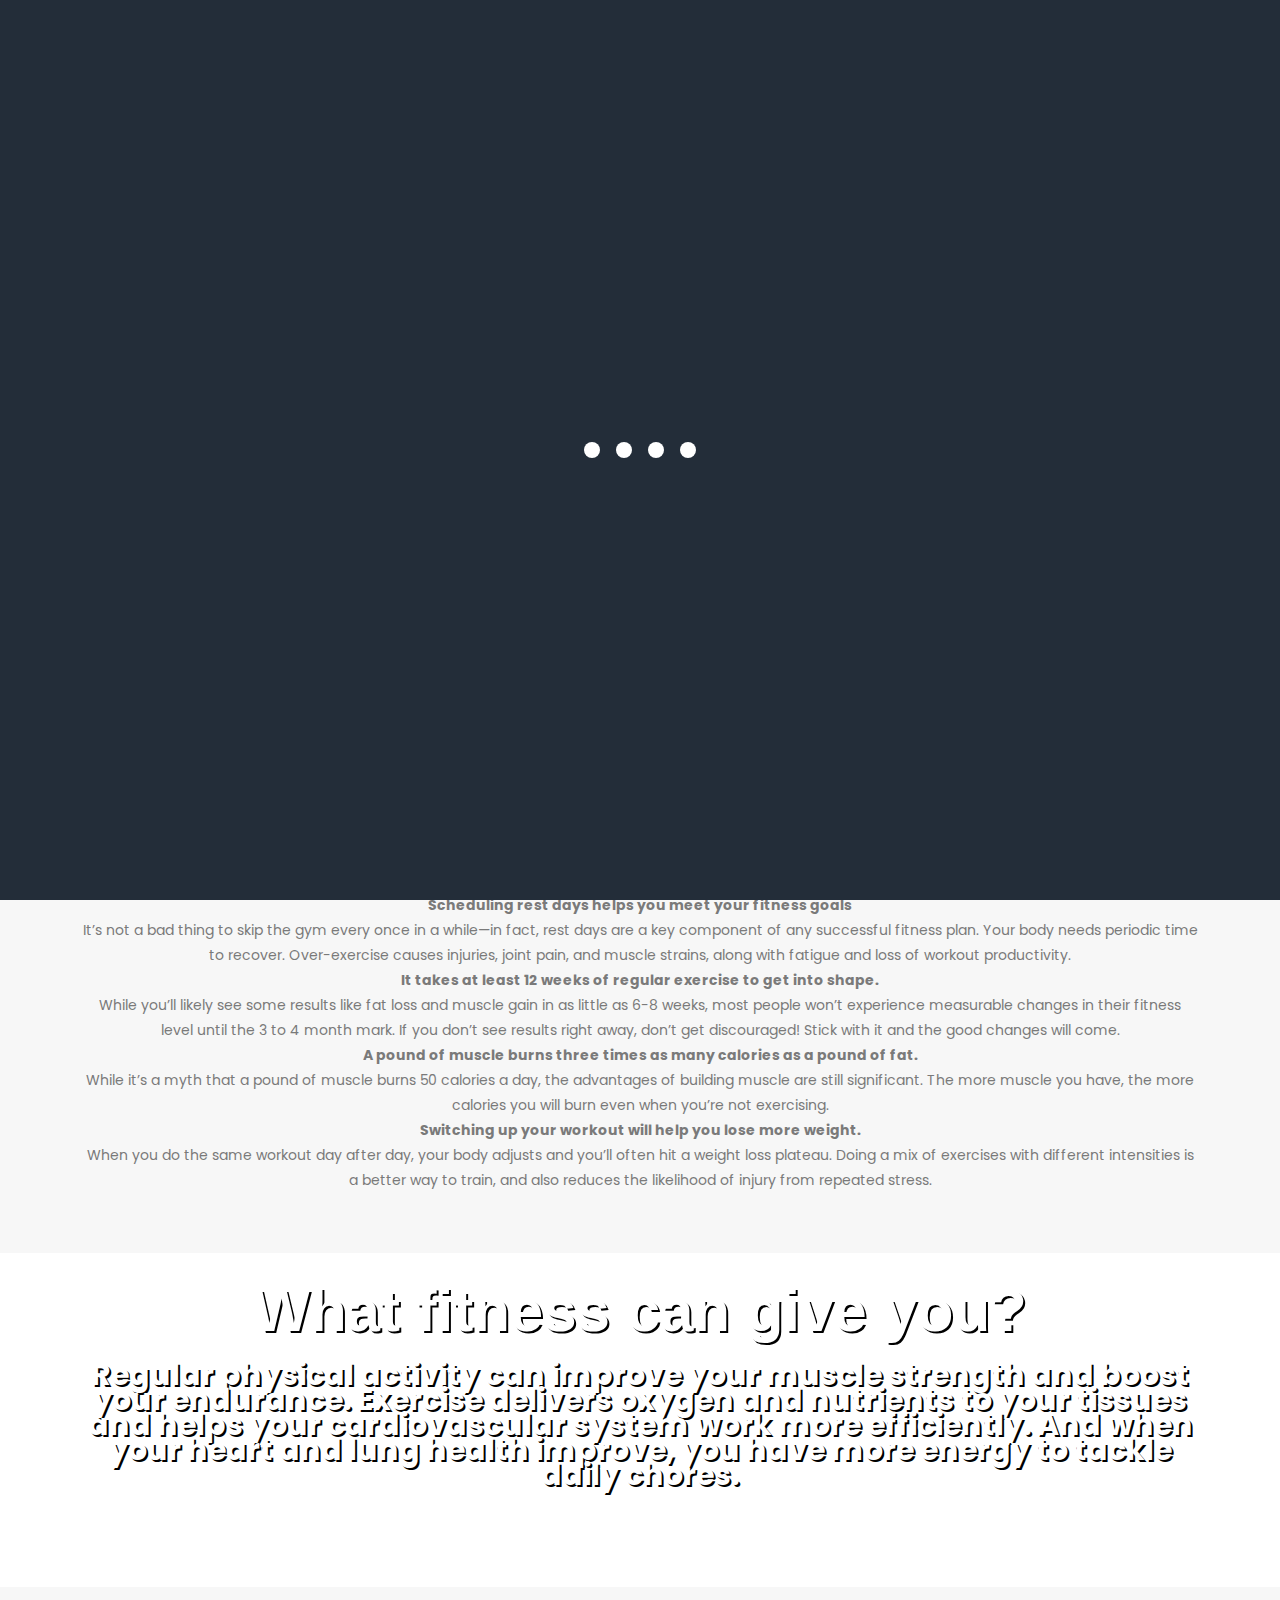
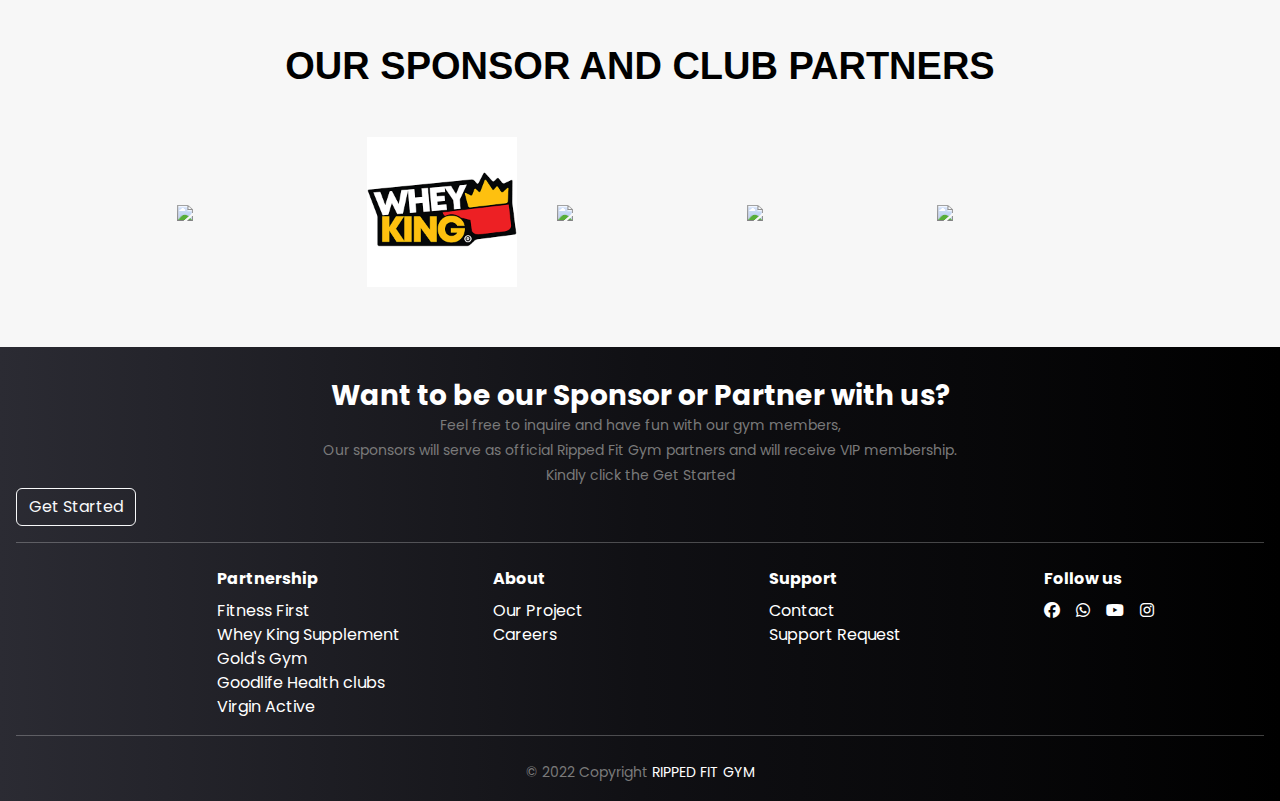
==== commit 5c5a2cd0: "about us" ====
--- a/index.html
+++ b/index.html
@@ -49,7 +49,7 @@
             <!-- ***** Menu Start ***** -->
             <ul class="nav">
               <li class="scroll-to-section"><a href="index.html" class="active">Home</a></li>
-              <li class="scroll-to-section"><a href="#features">About</a></li>
+              <li class="scroll-to-section"><a href="about.html">About</a></li>
               <li class="nav-item dropdown">
                 <a class="nav-link dropdown-toggle" href="#" id="navbarDropdown" role="button" data-bs-toggle="dropdown"
                   aria-expanded="false">
--- a/assets/css/rippedfitgym.css
+++ b/assets/css/rippedfitgym.css
@@ -1,33 +1,4 @@
-/*
-
-TemplateMo 548 Training Studio
-
-https://templatemo.com/tm-548-training-studio
-
-*/
-
-/* ---------------------------------------------
-Table of contents
-------------------------------------------------
-01. font & reset css
-02. reset
-03. global styles
-04. header
-05. banner
-06. features
-07. testimonials
-08. contact
-09. footer
-10. preloader
-11. search
-12. portfolio
-
---------------------------------------------- */
-/* 
----------------------------------------------
-font & reset css
---------------------------------------------- 
-*/
+
 @import url("https://fonts.googleapis.com/css?family=Poppins:100,100i,200,200i,300,300i,400,400i,500,500i,600,600i,700,700i,800,800i,900,900i");
 /* 
 ---------------------------------------------
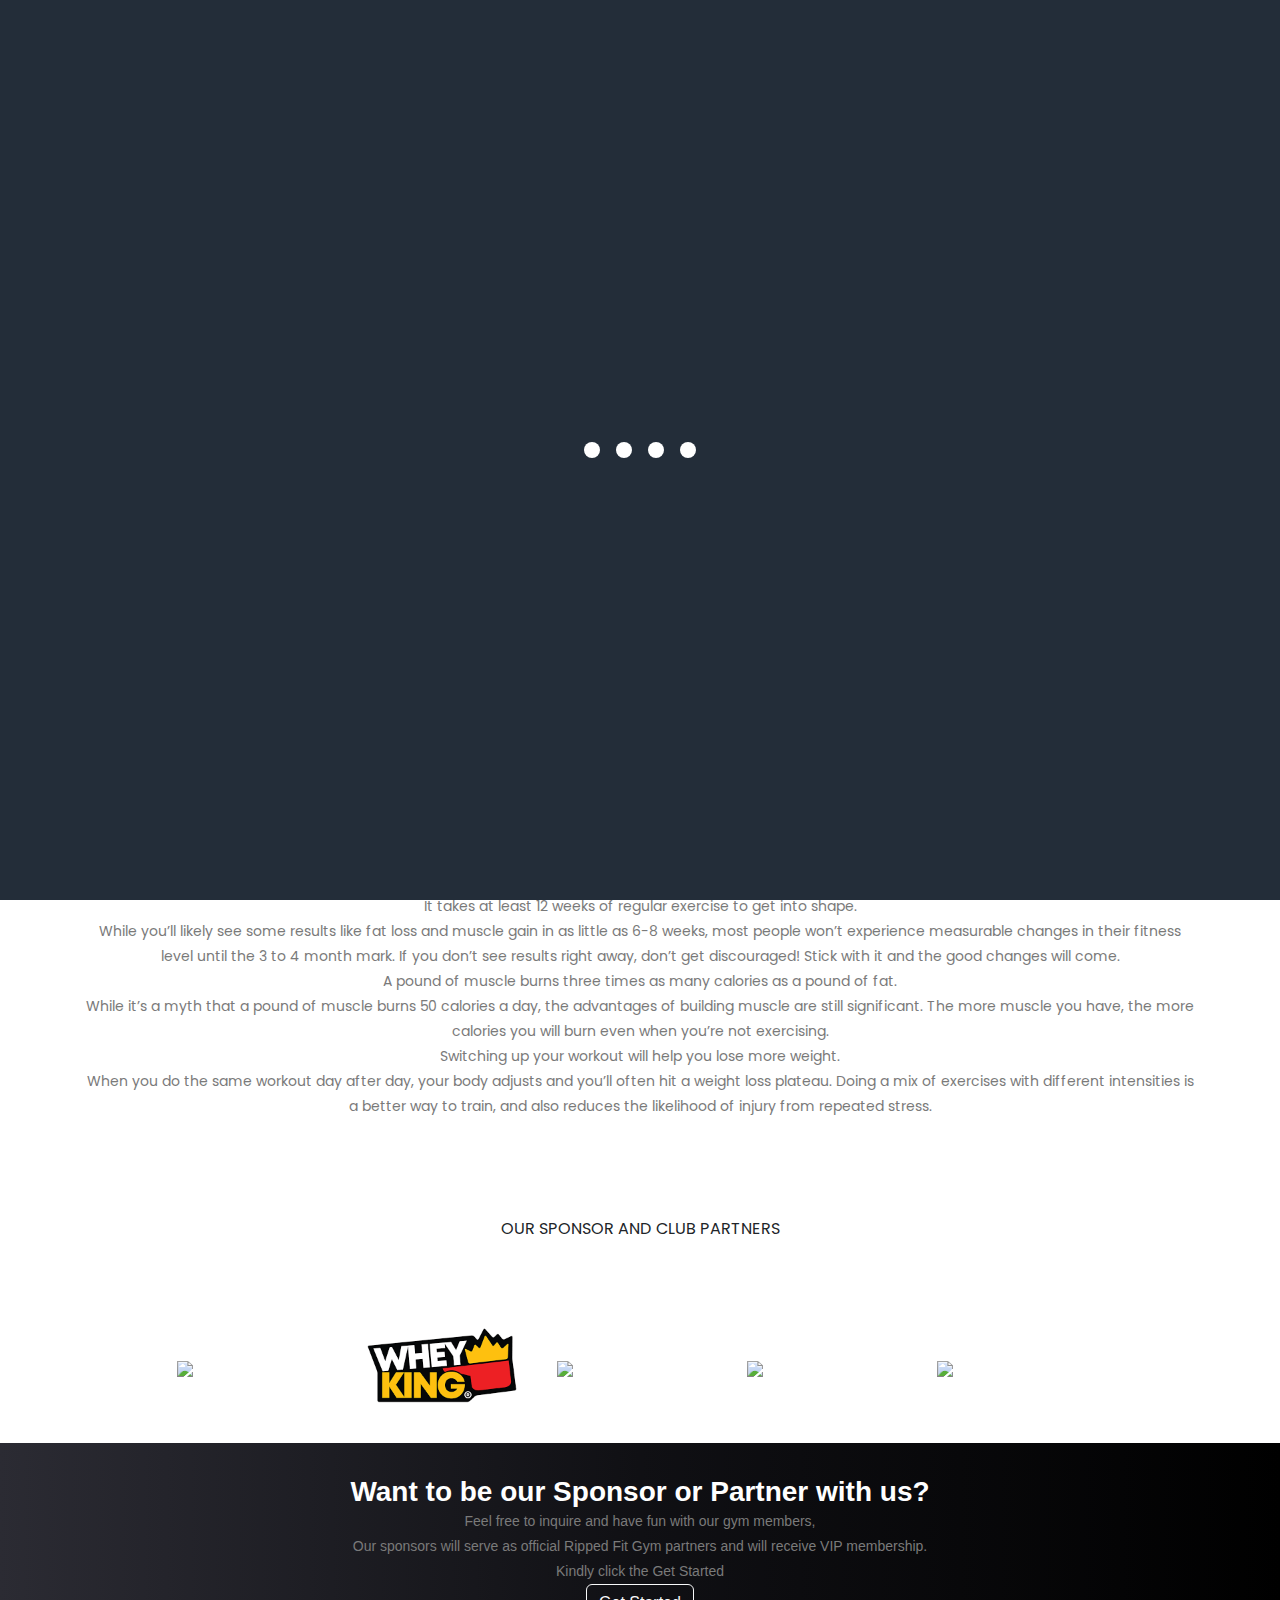
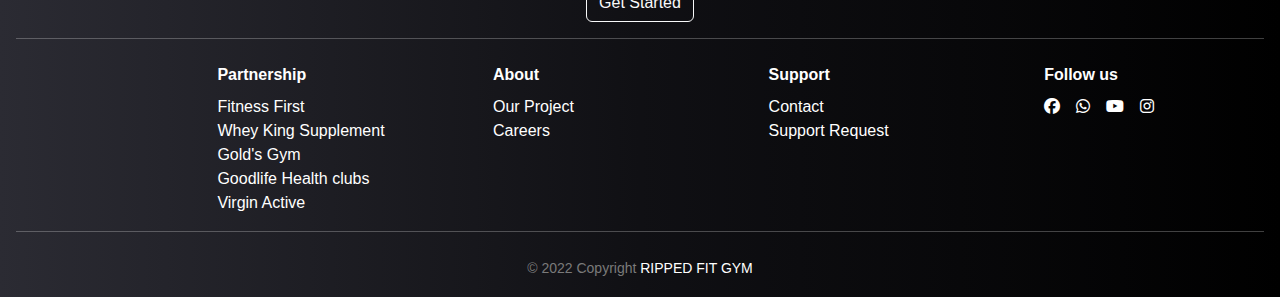
==== commit 1ed9b19e: "index" ====
--- a/index.html
+++ b/index.html
@@ -43,14 +43,14 @@
           <nav class="main-nav">
             <!-- ***** Logo Start ***** -->
             <a class="navbar-brand" href="index.html">
-              <img src="logo2.png" alt="Rfglogo" style="width: 200px; height:115px">
+              <img class="logos" src="logo2.png" alt="Rfglogo" style="width: 200px; height:120px">
             </a>
             <!-- ***** Logo End ***** -->
             <!-- ***** Menu Start ***** -->
             <ul class="nav">
               <li class="scroll-to-section"><a href="index.html" class="active">Home</a></li>
               <li class="scroll-to-section"><a href="about.html">About</a></li>
-              <li class="nav-item dropdown">
+              <li class="nav-item dropdown justify-content-end">
                 <a class="nav-link dropdown-toggle" href="#" id="navbarDropdown" role="button" data-bs-toggle="dropdown"
                   aria-expanded="false">
                   WORKOUTS
@@ -121,6 +121,11 @@
       <span class="visually-hidden">Next</span>
     </button>
   </div>
+
+  <!----------------------------------------------------->
+
+
+
 
   <!-- info -->
   <div class="simplebox-grey text-center">
@@ -194,8 +199,9 @@
   </div>
 
   <!-- Footer -->
-  <div class="container-fluid  text-white p-3" style=" Roboto, Condensed, Helvetica, sans-serif background: #0f0c29;
-  background: linear-gradient(to right, #2b2b33, #101014, #000000);">
+  <div class="container-fluid text-center  text-white p-3" style="font-family: 
+  Roboto, Condensed, Helvetica, sans-serif; background: #0f0c29; background: linear-gradient(to right, 
+  #2b2b33, #101014, #000000);">
 
     <div class="mt-3 ">
       <h3 class="text-center fw-bold">Want to be our Sponsor or Partner with us?</h3>
--- a/assets/css/rippedfitgym.css
+++ b/assets/css/rippedfitgym.css
@@ -40,6 +40,8 @@
   padding: 0;
   margin: 0;
   list-style: none;
+  display: block;
+  justify-content: center;
 }
 
 header, nav, section, article, aside, footer, hgroup {
